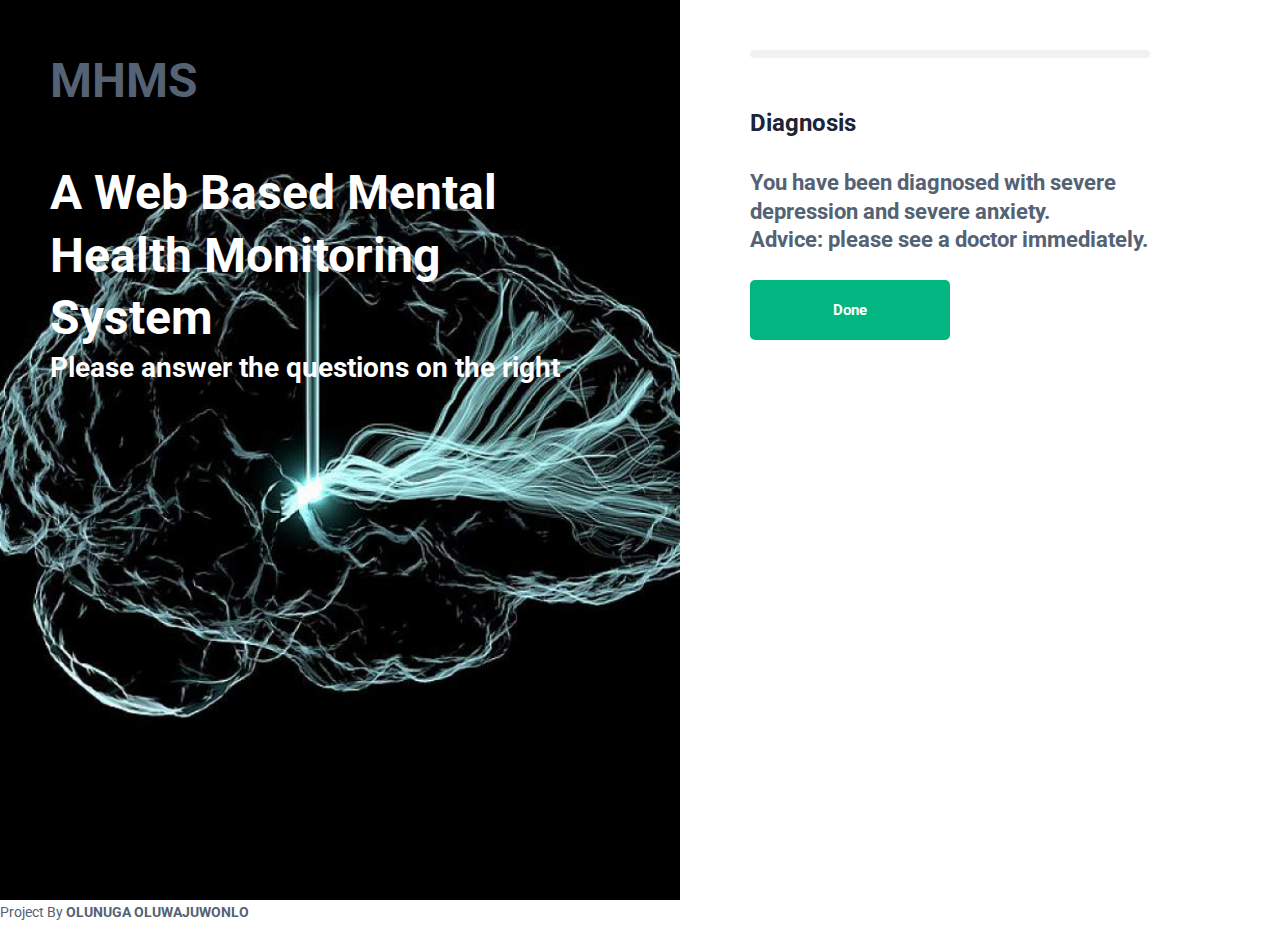
==== result.html @ ded0c311 "First commit" ====
<!doctype html>
<html lang="en">
<head>
    <!-- Required meta tags -->
    <meta charset="utf-8">
    <meta name="viewport" content="width=device-width, initial-scale=1, shrink-to-fit=no">

    <title>Mental Health Monitoring System</title>

    <!-- Bootstrap CSS -->
    <link rel="stylesheet" href="assets/css/bootstrap.min.css">

    <!-- External Css -->
    <link rel="stylesheet" href="assets/css/line-awesome.min.css">
    <link rel="stylesheet" href="assets/css/owl.carousel.min.css" />

    <!-- Custom Css --> 
    <link rel="stylesheet" type="text/css" href="css/main.css">
    <link rel="stylesheet" type="text/css" href="css/mental.css">

    <!-- Fonts -->
    <link href="https://fonts.googleapis.com/css2?family=Roboto:wght@400;500;700&amp;display=swap" rel="stylesheet">

    <!-- Favicon -->
    <link rel="icon" href="../images/favicon.png">
    <link rel="apple-touch-icon" href="../images/apple-touch-icon.png">
    <link rel="apple-touch-icon" sizes="72x72" href="../images/icon-72x72.png">
    <link rel="apple-touch-icon" sizes="114x114" href="../images/icon-114x114.png">


  </head>
  <style>
    @media screen and (min-width:756px) {
      .www{
        color: #ffffff; 
        margin-top: 50px;
      }
      .section-box-wrapper{
        padding-top: 50px;
      }
    }
  </style>
  <body>

    <div class="ugf-wrapper">
      <div class="logo">
        <h2 class="img-fluid logo-white">MHMS</h2>
        <!-- <img src=""  alt="Mental Health"> -->
        <!-- <h2 class="img-fluid">MHMS</h2> -->
        <h2 class="www">A Web Based Mental Health Monitoring System</h2>
          <p><h4 style="color: #ffffff;">Please answer the questions on the right</h4></p>
      </div>
      <div class="ugf-content-block">
        <!-- <div class="content-block" style="margin-top:auto;">
          
        </div> -->
      </div>
      <div class="container">
        <div class="row">
          <div class="col-lg-5 offset-lg-7">
            <div class="section-box-wrapper">
              <div class="progress">
                <!-- <div class="progress-bar" role="progressbar" aria-valuenow="0" aria-valuemin="0" aria-valuemax="100"><span class="step-text"><span class="current-step"></span> of <span class="total-step"></span> completed</span></div> -->
              </div>
              <div class="active" style="margin-top: -50px!important;">
                <h3>Diagnosis</h3>
                <form action="./" method="POST">
                 <div class="section-box"> 
                  <div class="form-group">
                    <h5>You have been diagnosed with severe depression and severe anxiety.<br>
                        Advice: please see a doctor immediately.</h5>
                  </div>
                  <button class="btn step-btn">Done</button>
                </div>
              </div>
                  </div>
                </form>
              </div>



            </div>
          </div>
        </div>
      </div>
      <div class="footer">
        <div class="copyright">
          <p>Project By <b>OLUNUGA OLUWAJUWONLO</b></p>
        </div>
      </div>
    </div>


    <script src="assets/js/jquery.min.js"></script>
    <script src="assets/js/popper.min.js"></script>
    <script src="assets/js/bootstrap.min.js"></script>

    <script src="js/custom.js"></script>
    <script src="js/calculate.js"></script>
  </body>

</html>
---- assets/css/line-awesome.min.css ----
.la,.lab,.lad,.lal,.lar,.las{-moz-osx-font-smoothing:grayscale;-webkit-font-smoothing:antialiased;display:inline-block;font-style:normal;font-variant:normal;text-rendering:auto;line-height:1}.la-lg{font-size:1.33333em;line-height:.75em;vertical-align:-.0667em}.la-xs{font-size:.75em}.la-sm{font-size:.875em}.la-1x{font-size:1em}.la-2x{font-size:2em}.la-3x{font-size:3em}.la-4x{font-size:4em}.la-5x{font-size:5em}.la-6x{font-size:6em}.la-7x{font-size:7em}.la-8x{font-size:8em}.la-9x{font-size:9em}.la-10x{font-size:10em}.la-fw{text-align:center;width:1.25em}.la-ul{list-style-type:none;margin-left:2.5em;padding-left:0}.la-ul>li{position:relative}.la-li{left:-2em;position:absolute;text-align:center;width:2em;line-height:inherit}.la-border{border:solid .08em #eee;border-radius:.1em;padding:.2em .25em .15em}.la-pull-left{float:left}.la-pull-right{float:right}.la.la-pull-left,.lab.la-pull-left,.lal.la-pull-left,.lar.la-pull-left,.las.la-pull-left{margin-right:.3em}.la.la-pull-right,.lab.la-pull-right,.lal.la-pull-right,.lar.la-pull-right,.las.la-pull-right{margin-left:.3em}.la-spin{-webkit-animation:la-spin 2s infinite linear;animation:la-spin 2s infinite linear}.la-pulse{-webkit-animation:la-spin 1s infinite steps(8);animation:la-spin 1s infinite steps(8)}@-webkit-keyframes la-spin{0%{-webkit-transform:rotate(0);transform:rotate(0)}100%{-webkit-transform:rotate(360deg);transform:rotate(360deg)}}@keyframes la-spin{0%{-webkit-transform:rotate(0);transform:rotate(0)}100%{-webkit-transform:rotate(360deg);transform:rotate(360deg)}}.la-rotate-90{-webkit-transform:rotate(90deg);transform:rotate(90deg)}.la-rotate-180{-webkit-transform:rotate(180deg);transform:rotate(180deg)}.la-rotate-270{-webkit-transform:rotate(270deg);transform:rotate(270deg)}.la-flip-horizontal{-webkit-transform:scale(-1,1);transform:scale(-1,1)}.la-flip-vertical{-webkit-transform:scale(1,-1);transform:scale(1,-1)}.la-flip-both,.la-flip-horizontal.la-flip-vertical{-webkit-transform:scale(-1,-1);transform:scale(-1,-1)}:root .la-flip-both,:root .la-flip-horizontal,:root .la-flip-vertical,:root .la-rotate-180,:root .la-rotate-270,:root .la-rotate-90{-webkit-filter:none;filter:none}.la-stack{display:inline-block;height:2em;line-height:2em;position:relative;vertical-align:middle;width:2.5em}.la-stack-1x,.la-stack-2x{left:0;position:absolute;text-align:center;width:100%}.la-stack-1x{line-height:inherit}.la-stack-2x{font-size:2em}.la-inverse{color:#fff}.la-500px:before{content:"\f26e"}.la-accessible-icon:before{content:"\f368"}.la-accusoft:before{content:"\f369"}.la-acquisitions-incorporated:before{content:"\f6af"}.la-ad:before{content:"\f641"}.la-address-book:before{content:"\f2b9"}.la-address-card:before{content:"\f2bb"}.la-adjust:before{content:"\f042"}.la-adn:before{content:"\f170"}.la-adobe:before{content:"\f778"}.la-adversal:before{content:"\f36a"}.la-affiliatetheme:before{content:"\f36b"}.la-air-freshener:before{content:"\f5d0"}.la-airbnb:before{content:"\f834"}.la-algolia:before{content:"\f36c"}.la-align-center:before{content:"\f037"}.la-align-justify:before{content:"\f039"}.la-align-left:before{content:"\f036"}.la-align-right:before{content:"\f038"}.la-alipay:before{content:"\f642"}.la-allergies:before{content:"\f461"}.la-amazon:before{content:"\f270"}.la-amazon-pay:before{content:"\f42c"}.la-ambulance:before{content:"\f0f9"}.la-american-sign-language-interpreting:before{content:"\f2a3"}.la-amilia:before{content:"\f36d"}.la-anchor:before{content:"\f13d"}.la-android:before{content:"\f17b"}.la-angellist:before{content:"\f209"}.la-angle-double-down:before{content:"\f103"}.la-angle-double-left:before{content:"\f100"}.la-angle-double-right:before{content:"\f101"}.la-angle-double-up:before{content:"\f102"}.la-angle-down:before{content:"\f107"}.la-angle-left:before{content:"\f104"}.la-angle-right:before{content:"\f105"}.la-angle-up:before{content:"\f106"}.la-angry:before{content:"\f556"}.la-angrycreative:before{content:"\f36e"}.la-angular:before{content:"\f420"}.la-ankh:before{content:"\f644"}.la-app-store:before{content:"\f36f"}.la-app-store-ios:before{content:"\f370"}.la-apper:before{content:"\f371"}.la-apple:before{content:"\f179"}.la-apple-alt:before{content:"\f5d1"}.la-apple-pay:before{content:"\f415"}.la-archive:before{content:"\f187"}.la-archway:before{content:"\f557"}.la-arrow-alt-circle-down:before{content:"\f358"}.la-arrow-alt-circle-left:before{content:"\f359"}.la-arrow-alt-circle-right:before{content:"\f35a"}.la-arrow-alt-circle-up:before{content:"\f35b"}.la-arrow-circle-down:before{content:"\f0ab"}.la-arrow-circle-left:before{content:"\f0a8"}.la-arrow-circle-right:before{content:"\f0a9"}.la-arrow-circle-up:before{content:"\f0aa"}.la-arrow-down:before{content:"\f063"}.la-arrow-left:before{content:"\f060"}.la-arrow-right:before{content:"\f061"}.la-arrow-up:before{content:"\f062"}.la-arrows-alt:before{content:"\f0b2"}.la-arrows-alt-h:before{content:"\f337"}.la-arrows-alt-v:before{content:"\f338"}.la-artstation:before{content:"\f77a"}.la-assistive-listening-systems:before{content:"\f2a2"}.la-asterisk:before{content:"\f069"}.la-asymmetrik:before{content:"\f372"}.la-at:before{content:"\f1fa"}.la-atlas:before{content:"\f558"}.la-atlassian:before{content:"\f77b"}.la-atom:before{content:"\f5d2"}.la-audible:before{content:"\f373"}.la-audio-description:before{content:"\f29e"}.la-autoprefixer:before{content:"\f41c"}.la-avianex:before{content:"\f374"}.la-aviato:before{content:"\f421"}.la-award:before{content:"\f559"}.la-aws:before{content:"\f375"}.la-baby:before{content:"\f77c"}.la-baby-carriage:before{content:"\f77d"}.la-backspace:before{content:"\f55a"}.la-backward:before{content:"\f04a"}.la-bacon:before{content:"\f7e5"}.la-balance-scale:before{content:"\f24e"}.la-balance-scale-left:before{content:"\f515"}.la-balance-scale-right:before{content:"\f516"}.la-ban:before{content:"\f05e"}.la-band-aid:before{content:"\f462"}.la-bandcamp:before{content:"\f2d5"}.la-barcode:before{content:"\f02a"}.la-bars:before{content:"\f0c9"}.la-baseball-ball:before{content:"\f433"}.la-basketball-ball:before{content:"\f434"}.la-bath:before{content:"\f2cd"}.la-battery-empty:before{content:"\f244"}.la-battery-full:before{content:"\f240"}.la-battery-half:before{content:"\f242"}.la-battery-quarter:before{content:"\f243"}.la-battery-three-quarters:before{content:"\f241"}.la-battle-net:before{content:"\f835"}.la-bed:before{content:"\f236"}.la-beer:before{content:"\f0fc"}.la-behance:before{content:"\f1b4"}.la-behance-square:before{content:"\f1b5"}.la-bell:before{content:"\f0f3"}.la-bell-slash:before{content:"\f1f6"}.la-bezier-curve:before{content:"\f55b"}.la-bible:before{content:"\f647"}.la-bicycle:before{content:"\f206"}.la-biking:before{content:"\f84a"}.la-bimobject:before{content:"\f378"}.la-binoculars:before{content:"\f1e5"}.la-biohazard:before{content:"\f780"}.la-birthday-cake:before{content:"\f1fd"}.la-bitbucket:before{content:"\f171"}.la-bitcoin:before{content:"\f379"}.la-bity:before{content:"\f37a"}.la-black-tie:before{content:"\f27e"}.la-blackberry:before{content:"\f37b"}.la-blender:before{content:"\f517"}.la-blender-phone:before{content:"\f6b6"}.la-blind:before{content:"\f29d"}.la-blog:before{content:"\f781"}.la-blogger:before{content:"\f37c"}.la-blogger-b:before{content:"\f37d"}.la-bluetooth:before{content:"\f293"}.la-bluetooth-b:before{content:"\f294"}.la-bold:before{content:"\f032"}.la-bolt:before{content:"\f0e7"}.la-bomb:before{content:"\f1e2"}.la-bone:before{content:"\f5d7"}.la-bong:before{content:"\f55c"}.la-book:before{content:"\f02d"}.la-book-dead:before{content:"\f6b7"}.la-book-medical:before{content:"\f7e6"}.la-book-open:before{content:"\f518"}.la-book-reader:before{content:"\f5da"}.la-bookmark:before{content:"\f02e"}.la-bootstrap:before{content:"\f836"}.la-border-all:before{content:"\f84c"}.la-border-none:before{content:"\f850"}.la-border-style:before{content:"\f853"}.la-bowling-ball:before{content:"\f436"}.la-box:before{content:"\f466"}.la-box-open:before{content:"\f49e"}.la-boxes:before{content:"\f468"}.la-braille:before{content:"\f2a1"}.la-brain:before{content:"\f5dc"}.la-bread-slice:before{content:"\f7ec"}.la-briefcase:before{content:"\f0b1"}.la-briefcase-medical:before{content:"\f469"}.la-broadcast-tower:before{content:"\f519"}.la-broom:before{content:"\f51a"}.la-brush:before{content:"\f55d"}.la-btc:before{content:"\f15a"}.la-buffer:before{content:"\f837"}.la-bug:before{content:"\f188"}.la-building:before{content:"\f1ad"}.la-bullhorn:before{content:"\f0a1"}.la-bullseye:before{content:"\f140"}.la-burn:before{content:"\f46a"}.la-buromobelexperte:before{content:"\f37f"}.la-bus:before{content:"\f207"}.la-bus-alt:before{content:"\f55e"}.la-business-time:before{content:"\f64a"}.la-buy-n-large:before{content:"\f8a6"}.la-buysellads:before{content:"\f20d"}.la-calculator:before{content:"\f1ec"}.la-calendar:before{content:"\f133"}.la-calendar-alt:before{content:"\f073"}.la-calendar-check:before{content:"\f274"}.la-calendar-day:before{content:"\f783"}.la-calendar-minus:before{content:"\f272"}.la-calendar-plus:before{content:"\f271"}.la-calendar-times:before{content:"\f273"}.la-calendar-week:before{content:"\f784"}.la-camera:before{content:"\f030"}.la-camera-retro:before{content:"\f083"}.la-campground:before{content:"\f6bb"}.la-canadian-maple-leaf:before{content:"\f785"}.la-candy-cane:before{content:"\f786"}.la-cannabis:before{content:"\f55f"}.la-capsules:before{content:"\f46b"}.la-car:before{content:"\f1b9"}.la-car-alt:before{content:"\f5de"}.la-car-battery:before{content:"\f5df"}.la-car-crash:before{content:"\f5e1"}.la-car-side:before{content:"\f5e4"}.la-caret-down:before{content:"\f0d7"}.la-caret-left:before{content:"\f0d9"}.la-caret-right:before{content:"\f0da"}.la-caret-square-down:before{content:"\f150"}.la-caret-square-left:before{content:"\f191"}.la-caret-square-right:before{content:"\f152"}.la-caret-square-up:before{content:"\f151"}.la-caret-up:before{content:"\f0d8"}.la-carrot:before{content:"\f787"}.la-cart-arrow-down:before{content:"\f218"}.la-cart-plus:before{content:"\f217"}.la-cash-register:before{content:"\f788"}.la-cat:before{content:"\f6be"}.la-cc-amazon-pay:before{content:"\f42d"}.la-cc-amex:before{content:"\f1f3"}.la-cc-apple-pay:before{content:"\f416"}.la-cc-diners-club:before{content:"\f24c"}.la-cc-discover:before{content:"\f1f2"}.la-cc-jcb:before{content:"\f24b"}.la-cc-mastercard:before{content:"\f1f1"}.la-cc-paypal:before{content:"\f1f4"}.la-cc-stripe:before{content:"\f1f5"}.la-cc-visa:before{content:"\f1f0"}.la-centercode:before{content:"\f380"}.la-centos:before{content:"\f789"}.la-certificate:before{content:"\f0a3"}.la-chair:before{content:"\f6c0"}.la-chalkboard:before{content:"\f51b"}.la-chalkboard-teacher:before{content:"\f51c"}.la-charging-station:before{content:"\f5e7"}.la-chart-area:before{content:"\f1fe"}.la-chart-bar:before{content:"\f080"}.la-chart-line:before{content:"\f201"}.la-chart-pie:before{content:"\f200"}.la-check:before{content:"\f00c"}.la-check-circle:before{content:"\f058"}.la-check-double:before{content:"\f560"}.la-check-square:before{content:"\f14a"}.la-cheese:before{content:"\f7ef"}.la-chess:before{content:"\f439"}.la-chess-bishop:before{content:"\f43a"}.la-chess-board:before{content:"\f43c"}.la-chess-king:before{content:"\f43f"}.la-chess-knight:before{content:"\f441"}.la-chess-pawn:before{content:"\f443"}.la-chess-queen:before{content:"\f445"}.la-chess-rook:before{content:"\f447"}.la-chevron-circle-down:before{content:"\f13a"}.la-chevron-circle-left:before{content:"\f137"}.la-chevron-circle-right:before{content:"\f138"}.la-chevron-circle-up:before{content:"\f139"}.la-chevron-down:before{content:"\f078"}.la-chevron-left:before{content:"\f053"}.la-chevron-right:before{content:"\f054"}.la-chevron-up:before{content:"\f077"}.la-child:before{content:"\f1ae"}.la-chrome:before{content:"\f268"}.la-chromecast:before{content:"\f838"}.la-church:before{content:"\f51d"}.la-circle:before{content:"\f111"}.la-circle-notch:before{content:"\f1ce"}.la-city:before{content:"\f64f"}.la-clinic-medical:before{content:"\f7f2"}.la-clipboard:before{content:"\f328"}.la-clipboard-check:before{content:"\f46c"}.la-clipboard-list:before{content:"\f46d"}.la-clock:before{content:"\f017"}.la-clone:before{content:"\f24d"}.la-closed-captioning:before{content:"\f20a"}.la-cloud:before{content:"\f0c2"}.la-cloud-download-alt:before{content:"\f381"}.la-cloud-meatball:before{content:"\f73b"}.la-cloud-moon:before{content:"\f6c3"}.la-cloud-moon-rain:before{content:"\f73c"}.la-cloud-rain:before{content:"\f73d"}.la-cloud-showers-heavy:before{content:"\f740"}.la-cloud-sun:before{content:"\f6c4"}.la-cloud-sun-rain:before{content:"\f743"}.la-cloud-upload-alt:before{content:"\f382"}.la-cloudscale:before{content:"\f383"}.la-cloudsmith:before{content:"\f384"}.la-cloudversify:before{content:"\f385"}.la-cocktail:before{content:"\f561"}.la-code:before{content:"\f121"}.la-code-branch:before{content:"\f126"}.la-codepen:before{content:"\f1cb"}.la-codiepie:before{content:"\f284"}.la-coffee:before{content:"\f0f4"}.la-cog:before{content:"\f013"}.la-cogs:before{content:"\f085"}.la-coins:before{content:"\f51e"}.la-columns:before{content:"\f0db"}.la-comment:before{content:"\f075"}.la-comment-alt:before{content:"\f27a"}.la-comment-dollar:before{content:"\f651"}.la-comment-dots:before{content:"\f4ad"}.la-comment-medical:before{content:"\f7f5"}.la-comment-slash:before{content:"\f4b3"}.la-comments:before{content:"\f086"}.la-comments-dollar:before{content:"\f653"}.la-compact-disc:before{content:"\f51f"}.la-compass:before{content:"\f14e"}.la-compress:before{content:"\f066"}.la-compress-arrows-alt:before{content:"\f78c"}.la-concierge-bell:before{content:"\f562"}.la-confluence:before{content:"\f78d"}.la-connectdevelop:before{content:"\f20e"}.la-contao:before{content:"\f26d"}.la-cookie:before{content:"\f563"}.la-cookie-bite:before{content:"\f564"}.la-copy:before{content:"\f0c5"}.la-copyright:before{content:"\f1f9"}.la-cotton-bureau:before{content:"\f89e"}.la-couch:before{content:"\f4b8"}.la-cpanel:before{content:"\f388"}.la-creative-commons:before{content:"\f25e"}.la-creative-commons-by:before{content:"\f4e7"}.la-creative-commons-nc:before{content:"\f4e8"}.la-creative-commons-nc-eu:before{content:"\f4e9"}.la-creative-commons-nc-jp:before{content:"\f4ea"}.la-creative-commons-nd:before{content:"\f4eb"}.la-creative-commons-pd:before{content:"\f4ec"}.la-creative-commons-pd-alt:before{content:"\f4ed"}.la-creative-commons-remix:before{content:"\f4ee"}.la-creative-commons-sa:before{content:"\f4ef"}.la-creative-commons-sampling:before{content:"\f4f0"}.la-creative-commons-sampling-plus:before{content:"\f4f1"}.la-creative-commons-share:before{content:"\f4f2"}.la-creative-commons-zero:before{content:"\f4f3"}.la-credit-card:before{content:"\f09d"}.la-critical-role:before{content:"\f6c9"}.la-crop:before{content:"\f125"}.la-crop-alt:before{content:"\f565"}.la-cross:before{content:"\f654"}.la-crosshairs:before{content:"\f05b"}.la-crow:before{content:"\f520"}.la-crown:before{content:"\f521"}.la-crutch:before{content:"\f7f7"}.la-css3:before{content:"\f13c"}.la-css3-alt:before{content:"\f38b"}.la-cube:before{content:"\f1b2"}.la-cubes:before{content:"\f1b3"}.la-cut:before{content:"\f0c4"}.la-cuttlefish:before{content:"\f38c"}.la-d-and-d:before{content:"\f38d"}.la-d-and-d-beyond:before{content:"\f6ca"}.la-dashcube:before{content:"\f210"}.la-database:before{content:"\f1c0"}.la-deaf:before{content:"\f2a4"}.la-delicious:before{content:"\f1a5"}.la-democrat:before{content:"\f747"}.la-deploydog:before{content:"\f38e"}.la-deskpro:before{content:"\f38f"}.la-desktop:before{content:"\f108"}.la-dev:before{content:"\f6cc"}.la-deviantart:before{content:"\f1bd"}.la-dharmachakra:before{content:"\f655"}.la-dhl:before{content:"\f790"}.la-diagnoses:before{content:"\f470"}.la-diaspora:before{content:"\f791"}.la-dice:before{content:"\f522"}.la-dice-d20:before{content:"\f6cf"}.la-dice-d6:before{content:"\f6d1"}.la-dice-five:before{content:"\f523"}.la-dice-four:before{content:"\f524"}.la-dice-one:before{content:"\f525"}.la-dice-six:before{content:"\f526"}.la-dice-three:before{content:"\f527"}.la-dice-two:before{content:"\f528"}.la-digg:before{content:"\f1a6"}.la-digital-ocean:before{content:"\f391"}.la-digital-tachograph:before{content:"\f566"}.la-directions:before{content:"\f5eb"}.la-discord:before{content:"\f392"}.la-discourse:before{content:"\f393"}.la-divide:before{content:"\f529"}.la-dizzy:before{content:"\f567"}.la-dna:before{content:"\f471"}.la-dochub:before{content:"\f394"}.la-docker:before{content:"\f395"}.la-dog:before{content:"\f6d3"}.la-dollar-sign:before{content:"\f155"}.la-dolly:before{content:"\f472"}.la-dolly-flatbed:before{content:"\f474"}.la-donate:before{content:"\f4b9"}.la-door-closed:before{content:"\f52a"}.la-door-open:before{content:"\f52b"}.la-dot-circle:before{content:"\f192"}.la-dove:before{content:"\f4ba"}.la-download:before{content:"\f019"}.la-draft2digital:before{content:"\f396"}.la-drafting-compass:before{content:"\f568"}.la-dragon:before{content:"\f6d5"}.la-draw-polygon:before{content:"\f5ee"}.la-dribbble:before{content:"\f17d"}.la-dribbble-square:before{content:"\f397"}.la-dropbox:before{content:"\f16b"}.la-drum:before{content:"\f569"}.la-drum-steelpan:before{content:"\f56a"}.la-drumstick-bite:before{content:"\f6d7"}.la-drupal:before{content:"\f1a9"}.la-dumbbell:before{content:"\f44b"}.la-dumpster:before{content:"\f793"}.la-dumpster-fire:before{content:"\f794"}.la-dungeon:before{content:"\f6d9"}.la-dyalog:before{content:"\f399"}.la-earlybirds:before{content:"\f39a"}.la-ebay:before{content:"\f4f4"}.la-edge:before{content:"\f282"}.la-edit:before{content:"\f044"}.la-egg:before{content:"\f7fb"}.la-eject:before{content:"\f052"}.la-elementor:before{content:"\f430"}.la-ellipsis-h:before{content:"\f141"}.la-ellipsis-v:before{content:"\f142"}.la-ello:before{content:"\f5f1"}.la-ember:before{content:"\f423"}.la-empire:before{content:"\f1d1"}.la-envelope:before{content:"\f0e0"}.la-envelope-open:before{content:"\f2b6"}.la-envelope-open-text:before{content:"\f658"}.la-envelope-square:before{content:"\f199"}.la-envira:before{content:"\f299"}.la-equals:before{content:"\f52c"}.la-eraser:before{content:"\f12d"}.la-erlang:before{content:"\f39d"}.la-ethereum:before{content:"\f42e"}.la-ethernet:before{content:"\f796"}.la-etsy:before{content:"\f2d7"}.la-euro-sign:before{content:"\f153"}.la-evernote:before{content:"\f839"}.la-exchange-alt:before{content:"\f362"}.la-exclamation:before{content:"\f12a"}.la-exclamation-circle:before{content:"\f06a"}.la-exclamation-triangle:before{content:"\f071"}.la-expand:before{content:"\f065"}.la-expand-arrows-alt:before{content:"\f31e"}.la-expeditedssl:before{content:"\f23e"}.la-external-link-alt:before{content:"\f35d"}.la-external-link-square-alt:before{content:"\f360"}.la-eye:before{content:"\f06e"}.la-eye-dropper:before{content:"\f1fb"}.la-eye-slash:before{content:"\f070"}.la-facebook:before{content:"\f09a"}.la-facebook-f:before{content:"\f39e"}.la-facebook-messenger:before{content:"\f39f"}.la-facebook-square:before{content:"\f082"}.la-fan:before{content:"\f863"}.la-fantasy-flight-games:before{content:"\f6dc"}.la-fast-backward:before{content:"\f049"}.la-fast-forward:before{content:"\f050"}.la-fax:before{content:"\f1ac"}.la-feather:before{content:"\f52d"}.la-feather-alt:before{content:"\f56b"}.la-fedex:before{content:"\f797"}.la-fedora:before{content:"\f798"}.la-female:before{content:"\f182"}.la-fighter-jet:before{content:"\f0fb"}.la-figma:before{content:"\f799"}.la-file:before{content:"\f15b"}.la-file-alt:before{content:"\f15c"}.la-file-archive:before{content:"\f1c6"}.la-file-audio:before{content:"\f1c7"}.la-file-code:before{content:"\f1c9"}.la-file-contract:before{content:"\f56c"}.la-file-csv:before{content:"\f6dd"}.la-file-download:before{content:"\f56d"}.la-file-excel:before{content:"\f1c3"}.la-file-export:before{content:"\f56e"}.la-file-image:before{content:"\f1c5"}.la-file-import:before{content:"\f56f"}.la-file-invoice:before{content:"\f570"}.la-file-invoice-dollar:before{content:"\f571"}.la-file-medical:before{content:"\f477"}.la-file-medical-alt:before{content:"\f478"}.la-file-pdf:before{content:"\f1c1"}.la-file-powerpoint:before{content:"\f1c4"}.la-file-prescription:before{content:"\f572"}.la-file-signature:before{content:"\f573"}.la-file-upload:before{content:"\f574"}.la-file-video:before{content:"\f1c8"}.la-file-word:before{content:"\f1c2"}.la-fill:before{content:"\f575"}.la-fill-drip:before{content:"\f576"}.la-film:before{content:"\f008"}.la-filter:before{content:"\f0b0"}.la-fingerprint:before{content:"\f577"}.la-fire:before{content:"\f06d"}.la-fire-alt:before{content:"\f7e4"}.la-fire-extinguisher:before{content:"\f134"}.la-firefox:before{content:"\f269"}.la-first-aid:before{content:"\f479"}.la-first-order:before{content:"\f2b0"}.la-first-order-alt:before{content:"\f50a"}.la-firstdraft:before{content:"\f3a1"}.la-fish:before{content:"\f578"}.la-fist-raised:before{content:"\f6de"}.la-flag:before{content:"\f024"}.la-flag-checkered:before{content:"\f11e"}.la-flag-usa:before{content:"\f74d"}.la-flask:before{content:"\f0c3"}.la-flickr:before{content:"\f16e"}.la-flipboard:before{content:"\f44d"}.la-flushed:before{content:"\f579"}.la-fly:before{content:"\f417"}.la-folder:before{content:"\f07b"}.la-folder-minus:before{content:"\f65d"}.la-folder-open:before{content:"\f07c"}.la-folder-plus:before{content:"\f65e"}.la-font:before{content:"\f031"}.la-font-awesome:before{content:"\f2b4"}.la-font-awesome-alt:before{content:"\f35c"}.la-font-awesome-flag:before{content:"\f425"}.la-font-awesome-logo-full:before{content:"\f4e6"}.la-fonticons:before{content:"\f280"}.la-fonticons-fi:before{content:"\f3a2"}.la-football-ball:before{content:"\f44e"}.la-fort-awesome:before{content:"\f286"}.la-fort-awesome-alt:before{content:"\f3a3"}.la-forumbee:before{content:"\f211"}.la-forward:before{content:"\f04e"}.la-foursquare:before{content:"\f180"}.la-free-code-camp:before{content:"\f2c5"}.la-freebsd:before{content:"\f3a4"}.la-frog:before{content:"\f52e"}.la-frown:before{content:"\f119"}.la-frown-open:before{content:"\f57a"}.la-fulcrum:before{content:"\f50b"}.la-funnel-dollar:before{content:"\f662"}.la-futbol:before{content:"\f1e3"}.la-galactic-republic:before{content:"\f50c"}.la-galactic-senate:before{content:"\f50d"}.la-gamepad:before{content:"\f11b"}.la-gas-pump:before{content:"\f52f"}.la-gavel:before{content:"\f0e3"}.la-gem:before{content:"\f3a5"}.la-genderless:before{content:"\f22d"}.la-get-pocket:before{content:"\f265"}.la-gg:before{content:"\f260"}.la-gg-circle:before{content:"\f261"}.la-ghost:before{content:"\f6e2"}.la-gift:before{content:"\f06b"}.la-gifts:before{content:"\f79c"}.la-git:before{content:"\f1d3"}.la-git-alt:before{content:"\f841"}.la-git-square:before{content:"\f1d2"}.la-github:before{content:"\f09b"}.la-github-alt:before{content:"\f113"}.la-github-square:before{content:"\f092"}.la-gitkraken:before{content:"\f3a6"}.la-gitlab:before{content:"\f296"}.la-gitter:before{content:"\f426"}.la-glass-cheers:before{content:"\f79f"}.la-glass-martini:before{content:"\f000"}.la-glass-martini-alt:before{content:"\f57b"}.la-glass-whiskey:before{content:"\f7a0"}.la-glasses:before{content:"\f530"}.la-glide:before{content:"\f2a5"}.la-glide-g:before{content:"\f2a6"}.la-globe:before{content:"\f0ac"}.la-globe-africa:before{content:"\f57c"}.la-globe-americas:before{content:"\f57d"}.la-globe-asia:before{content:"\f57e"}.la-globe-europe:before{content:"\f7a2"}.la-gofore:before{content:"\f3a7"}.la-golf-ball:before{content:"\f450"}.la-goodreads:before{content:"\f3a8"}.la-goodreads-g:before{content:"\f3a9"}.la-google:before{content:"\f1a0"}.la-google-drive:before{content:"\f3aa"}.la-google-play:before{content:"\f3ab"}.la-google-plus:before{content:"\f2b3"}.la-google-plus-g:before{content:"\f0d5"}.la-google-plus-square:before{content:"\f0d4"}.la-google-wallet:before{content:"\f1ee"}.la-gopuram:before{content:"\f664"}.la-graduation-cap:before{content:"\f19d"}.la-gratipay:before{content:"\f184"}.la-grav:before{content:"\f2d6"}.la-greater-than:before{content:"\f531"}.la-greater-than-equal:before{content:"\f532"}.la-grimace:before{content:"\f57f"}.la-grin:before{content:"\f580"}.la-grin-alt:before{content:"\f581"}.la-grin-beam:before{content:"\f582"}.la-grin-beam-sweat:before{content:"\f583"}.la-grin-hearts:before{content:"\f584"}.la-grin-squint:before{content:"\f585"}.la-grin-squint-tears:before{content:"\f586"}.la-grin-stars:before{content:"\f587"}.la-grin-tears:before{content:"\f588"}.la-grin-tongue:before{content:"\f589"}.la-grin-tongue-squint:before{content:"\f58a"}.la-grin-tongue-wink:before{content:"\f58b"}.la-grin-wink:before{content:"\f58c"}.la-grip-horizontal:before{content:"\f58d"}.la-grip-lines:before{content:"\f7a4"}.la-grip-lines-vertical:before{content:"\f7a5"}.la-grip-vertical:before{content:"\f58e"}.la-gripfire:before{content:"\f3ac"}.la-grunt:before{content:"\f3ad"}.la-guitar:before{content:"\f7a6"}.la-gulp:before{content:"\f3ae"}.la-h-square:before{content:"\f0fd"}.la-hacker-news:before{content:"\f1d4"}.la-hacker-news-square:before{content:"\f3af"}.la-hackerrank:before{content:"\f5f7"}.la-hamburger:before{content:"\f805"}.la-hammer:before{content:"\f6e3"}.la-hamsa:before{content:"\f665"}.la-hand-holding:before{content:"\f4bd"}.la-hand-holding-heart:before{content:"\f4be"}.la-hand-holding-usd:before{content:"\f4c0"}.la-hand-lizard:before{content:"\f258"}.la-hand-middle-finger:before{content:"\f806"}.la-hand-paper:before{content:"\f256"}.la-hand-peace:before{content:"\f25b"}.la-hand-point-down:before{content:"\f0a7"}.la-hand-point-left:before{content:"\f0a5"}.la-hand-point-right:before{content:"\f0a4"}.la-hand-point-up:before{content:"\f0a6"}.la-hand-pointer:before{content:"\f25a"}.la-hand-rock:before{content:"\f255"}.la-hand-scissors:before{content:"\f257"}.la-hand-spock:before{content:"\f259"}.la-hands:before{content:"\f4c2"}.la-hands-helping:before{content:"\f4c4"}.la-handshake:before{content:"\f2b5"}.la-hanukiah:before{content:"\f6e6"}.la-hard-hat:before{content:"\f807"}.la-hashtag:before{content:"\f292"}.la-hat-cowboy:before{content:"\f8c0"}.la-hat-cowboy-side:before{content:"\f8c1"}.la-hat-wizard:before{content:"\f6e8"}.la-haykal:before{content:"\f666"}.la-hdd:before{content:"\f0a0"}.la-heading:before{content:"\f1dc"}.la-headphones:before{content:"\f025"}.la-headphones-alt:before{content:"\f58f"}.la-headset:before{content:"\f590"}.la-heart:before{content:"\f004"}.la-heart-broken:before{content:"\f7a9"}.la-heartbeat:before{content:"\f21e"}.la-helicopter:before{content:"\f533"}.la-highlighter:before{content:"\f591"}.la-hiking:before{content:"\f6ec"}.la-hippo:before{content:"\f6ed"}.la-hips:before{content:"\f452"}.la-hire-a-helper:before{content:"\f3b0"}.la-history:before{content:"\f1da"}.la-hockey-puck:before{content:"\f453"}.la-holly-berry:before{content:"\f7aa"}.la-home:before{content:"\f015"}.la-hooli:before{content:"\f427"}.la-hornbill:before{content:"\f592"}.la-horse:before{content:"\f6f0"}.la-horse-head:before{content:"\f7ab"}.la-hospital:before{content:"\f0f8"}.la-hospital-alt:before{content:"\f47d"}.la-hospital-symbol:before{content:"\f47e"}.la-hot-tub:before{content:"\f593"}.la-hotdog:before{content:"\f80f"}.la-hotel:before{content:"\f594"}.la-hotjar:before{content:"\f3b1"}.la-hourglass:before{content:"\f254"}.la-hourglass-end:before{content:"\f253"}.la-hourglass-half:before{content:"\f252"}.la-hourglass-start:before{content:"\f251"}.la-house-damage:before{content:"\f6f1"}.la-houzz:before{content:"\f27c"}.la-hryvnia:before{content:"\f6f2"}.la-html5:before{content:"\f13b"}.la-hubspot:before{content:"\f3b2"}.la-i-cursor:before{content:"\f246"}.la-ice-cream:before{content:"\f810"}.la-icicles:before{content:"\f7ad"}.la-icons:before{content:"\f86d"}.la-id-badge:before{content:"\f2c1"}.la-id-card:before{content:"\f2c2"}.la-id-card-alt:before{content:"\f47f"}.la-igloo:before{content:"\f7ae"}.la-image:before{content:"\f03e"}.la-images:before{content:"\f302"}.la-imdb:before{content:"\f2d8"}.la-inbox:before{content:"\f01c"}.la-indent:before{content:"\f03c"}.la-industry:before{content:"\f275"}.la-infinity:before{content:"\f534"}.la-info:before{content:"\f129"}.la-info-circle:before{content:"\f05a"}.la-instagram:before{content:"\f16d"}.la-intercom:before{content:"\f7af"}.la-internet-explorer:before{content:"\f26b"}.la-invision:before{content:"\f7b0"}.la-ioxhost:before{content:"\f208"}.la-italic:before{content:"\f033"}.la-itch-io:before{content:"\f83a"}.la-itunes:before{content:"\f3b4"}.la-itunes-note:before{content:"\f3b5"}.la-java:before{content:"\f4e4"}.la-jedi:before{content:"\f669"}.la-jedi-order:before{content:"\f50e"}.la-jenkins:before{content:"\f3b6"}.la-jira:before{content:"\f7b1"}.la-joget:before{content:"\f3b7"}.la-joint:before{content:"\f595"}.la-joomla:before{content:"\f1aa"}.la-journal-whills:before{content:"\f66a"}.la-js:before{content:"\f3b8"}.la-js-square:before{content:"\f3b9"}.la-jsfiddle:before{content:"\f1cc"}.la-kaaba:before{content:"\f66b"}.la-kaggle:before{content:"\f5fa"}.la-key:before{content:"\f084"}.la-keybase:before{content:"\f4f5"}.la-keyboard:before{content:"\f11c"}.la-keycdn:before{content:"\f3ba"}.la-khanda:before{content:"\f66d"}.la-kickstarter:before{content:"\f3bb"}.la-kickstarter-k:before{content:"\f3bc"}.la-kiss:before{content:"\f596"}.la-kiss-beam:before{content:"\f597"}.la-kiss-wink-heart:before{content:"\f598"}.la-kiwi-bird:before{content:"\f535"}.la-korvue:before{content:"\f42f"}.la-landmark:before{content:"\f66f"}.la-language:before{content:"\f1ab"}.la-laptop:before{content:"\f109"}.la-laptop-code:before{content:"\f5fc"}.la-laptop-medical:before{content:"\f812"}.la-laravel:before{content:"\f3bd"}.la-lastfm:before{content:"\f202"}.la-lastfm-square:before{content:"\f203"}.la-laugh:before{content:"\f599"}.la-laugh-beam:before{content:"\f59a"}.la-laugh-squint:before{content:"\f59b"}.la-laugh-wink:before{content:"\f59c"}.la-layer-group:before{content:"\f5fd"}.la-leaf:before{content:"\f06c"}.la-leanpub:before{content:"\f212"}.la-lemon:before{content:"\f094"}.la-less:before{content:"\f41d"}.la-less-than:before{content:"\f536"}.la-less-than-equal:before{content:"\f537"}.la-level-down-alt:before{content:"\f3be"}.la-level-up-alt:before{content:"\f3bf"}.la-life-ring:before{content:"\f1cd"}.la-lightbulb:before{content:"\f0eb"}.la-line:before{content:"\f3c0"}.la-link:before{content:"\f0c1"}.la-linkedin:before{content:"\f08c"}.la-linkedin-in:before{content:"\f0e1"}.la-linode:before{content:"\f2b8"}.la-linux:before{content:"\f17c"}.la-lira-sign:before{content:"\f195"}.la-list:before{content:"\f03a"}.la-list-alt:before{content:"\f022"}.la-list-ol:before{content:"\f0cb"}.la-list-ul:before{content:"\f0ca"}.la-location-arrow:before{content:"\f124"}.la-lock:before{content:"\f023"}.la-lock-open:before{content:"\f3c1"}.la-long-arrow-alt-down:before{content:"\f309"}.la-long-arrow-alt-left:before{content:"\f30a"}.la-long-arrow-alt-right:before{content:"\f30b"}.la-long-arrow-alt-up:before{content:"\f30c"}.la-low-vision:before{content:"\f2a8"}.la-luggage-cart:before{content:"\f59d"}.la-lyft:before{content:"\f3c3"}.la-magento:before{content:"\f3c4"}.la-magic:before{content:"\f0d0"}.la-magnet:before{content:"\f076"}.la-mail-bulk:before{content:"\f674"}.la-mailchimp:before{content:"\f59e"}.la-male:before{content:"\f183"}.la-mandalorian:before{content:"\f50f"}.la-map:before{content:"\f279"}.la-map-marked:before{content:"\f59f"}.la-map-marked-alt:before{content:"\f5a0"}.la-map-marker:before{content:"\f041"}.la-map-marker-alt:before{content:"\f3c5"}.la-map-pin:before{content:"\f276"}.la-map-signs:before{content:"\f277"}.la-markdown:before{content:"\f60f"}.la-marker:before{content:"\f5a1"}.la-mars:before{content:"\f222"}.la-mars-double:before{content:"\f227"}.la-mars-stroke:before{content:"\f229"}.la-mars-stroke-h:before{content:"\f22b"}.la-mars-stroke-v:before{content:"\f22a"}.la-mask:before{content:"\f6fa"}.la-mastodon:before{content:"\f4f6"}.la-maxcdn:before{content:"\f136"}.la-mdb:before{content:"\f8ca"}.la-medal:before{content:"\f5a2"}.la-medapps:before{content:"\f3c6"}.la-medium:before{content:"\f23a"}.la-medium-m:before{content:"\f3c7"}.la-medkit:before{content:"\f0fa"}.la-medrt:before{content:"\f3c8"}.la-meetup:before{content:"\f2e0"}.la-megaport:before{content:"\f5a3"}.la-meh:before{content:"\f11a"}.la-meh-blank:before{content:"\f5a4"}.la-meh-rolling-eyes:before{content:"\f5a5"}.la-memory:before{content:"\f538"}.la-mendeley:before{content:"\f7b3"}.la-menorah:before{content:"\f676"}.la-mercury:before{content:"\f223"}.la-meteor:before{content:"\f753"}.la-microchip:before{content:"\f2db"}.la-microphone:before{content:"\f130"}.la-microphone-alt:before{content:"\f3c9"}.la-microphone-alt-slash:before{content:"\f539"}.la-microphone-slash:before{content:"\f131"}.la-microscope:before{content:"\f610"}.la-microsoft:before{content:"\f3ca"}.la-minus:before{content:"\f068"}.la-minus-circle:before{content:"\f056"}.la-minus-square:before{content:"\f146"}.la-mitten:before{content:"\f7b5"}.la-mix:before{content:"\f3cb"}.la-mixcloud:before{content:"\f289"}.la-mizuni:before{content:"\f3cc"}.la-mobile:before{content:"\f10b"}.la-mobile-alt:before{content:"\f3cd"}.la-modx:before{content:"\f285"}.la-monero:before{content:"\f3d0"}.la-money-bill:before{content:"\f0d6"}.la-money-bill-alt:before{content:"\f3d1"}.la-money-bill-wave:before{content:"\f53a"}.la-money-bill-wave-alt:before{content:"\f53b"}.la-money-check:before{content:"\f53c"}.la-money-check-alt:before{content:"\f53d"}.la-monument:before{content:"\f5a6"}.la-moon:before{content:"\f186"}.la-mortar-pestle:before{content:"\f5a7"}.la-mosque:before{content:"\f678"}.la-motorcycle:before{content:"\f21c"}.la-mountain:before{content:"\f6fc"}.la-mouse:before{content:"\f8cc"}.la-mouse-pointer:before{content:"\f245"}.la-mug-hot:before{content:"\f7b6"}.la-music:before{content:"\f001"}.la-napster:before{content:"\f3d2"}.la-neos:before{content:"\f612"}.la-network-wired:before{content:"\f6ff"}.la-neuter:before{content:"\f22c"}.la-newspaper:before{content:"\f1ea"}.la-nimblr:before{content:"\f5a8"}.la-node:before{content:"\f419"}.la-node-js:before{content:"\f3d3"}.la-not-equal:before{content:"\f53e"}.la-notes-medical:before{content:"\f481"}.la-npm:before{content:"\f3d4"}.la-ns8:before{content:"\f3d5"}.la-nutritionix:before{content:"\f3d6"}.la-object-group:before{content:"\f247"}.la-object-ungroup:before{content:"\f248"}.la-odnoklassniki:before{content:"\f263"}.la-odnoklassniki-square:before{content:"\f264"}.la-oil-can:before{content:"\f613"}.la-old-republic:before{content:"\f510"}.la-om:before{content:"\f679"}.la-opencart:before{content:"\f23d"}.la-openid:before{content:"\f19b"}.la-opera:before{content:"\f26a"}.la-optin-monster:before{content:"\f23c"}.la-orcid:before{content:"\f8d2"}.la-osi:before{content:"\f41a"}.la-otter:before{content:"\f700"}.la-outdent:before{content:"\f03b"}.la-page4:before{content:"\f3d7"}.la-pagelines:before{content:"\f18c"}.la-pager:before{content:"\f815"}.la-paint-brush:before{content:"\f1fc"}.la-paint-roller:before{content:"\f5aa"}.la-palette:before{content:"\f53f"}.la-palfed:before{content:"\f3d8"}.la-pallet:before{content:"\f482"}.la-paper-plane:before{content:"\f1d8"}.la-paperclip:before{content:"\f0c6"}.la-parachute-box:before{content:"\f4cd"}.la-paragraph:before{content:"\f1dd"}.la-parking:before{content:"\f540"}.la-passport:before{content:"\f5ab"}.la-pastafarianism:before{content:"\f67b"}.la-paste:before{content:"\f0ea"}.la-patreon:before{content:"\f3d9"}.la-pause:before{content:"\f04c"}.la-pause-circle:before{content:"\f28b"}.la-paw:before{content:"\f1b0"}.la-paypal:before{content:"\f1ed"}.la-peace:before{content:"\f67c"}.la-pen:before{content:"\f304"}.la-pen-alt:before{content:"\f305"}.la-pen-fancy:before{content:"\f5ac"}.la-pen-nib:before{content:"\f5ad"}.la-pen-square:before{content:"\f14b"}.la-pencil-alt:before{content:"\f303"}.la-pencil-ruler:before{content:"\f5ae"}.la-penny-arcade:before{content:"\f704"}.la-people-carry:before{content:"\f4ce"}.la-pepper-hot:before{content:"\f816"}.la-percent:before{content:"\f295"}.la-percentage:before{content:"\f541"}.la-periscope:before{content:"\f3da"}.la-person-booth:before{content:"\f756"}.la-phabricator:before{content:"\f3db"}.la-phoenix-framework:before{content:"\f3dc"}.la-phoenix-squadron:before{content:"\f511"}.la-phone:before{content:"\f095"}.la-phone-alt:before{content:"\f879"}.la-phone-slash:before{content:"\f3dd"}.la-phone-square:before{content:"\f098"}.la-phone-square-alt:before{content:"\f87b"}.la-phone-volume:before{content:"\f2a0"}.la-photo-video:before{content:"\f87c"}.la-php:before{content:"\f457"}.la-pied-piper:before{content:"\f2ae"}.la-pied-piper-alt:before{content:"\f1a8"}.la-pied-piper-hat:before{content:"\f4e5"}.la-pied-piper-pp:before{content:"\f1a7"}.la-piggy-bank:before{content:"\f4d3"}.la-pills:before{content:"\f484"}.la-pinterest:before{content:"\f0d2"}.la-pinterest-p:before{content:"\f231"}.la-pinterest-square:before{content:"\f0d3"}.la-pizza-slice:before{content:"\f818"}.la-place-of-worship:before{content:"\f67f"}.la-plane:before{content:"\f072"}.la-plane-arrival:before{content:"\f5af"}.la-plane-departure:before{content:"\f5b0"}.la-play:before{content:"\f04b"}.la-play-circle:before{content:"\f144"}.la-playstation:before{content:"\f3df"}.la-plug:before{content:"\f1e6"}.la-plus:before{content:"\f067"}.la-plus-circle:before{content:"\f055"}.la-plus-square:before{content:"\f0fe"}.la-podcast:before{content:"\f2ce"}.la-poll:before{content:"\f681"}.la-poll-h:before{content:"\f682"}.la-poo:before{content:"\f2fe"}.la-poo-storm:before{content:"\f75a"}.la-poop:before{content:"\f619"}.la-portrait:before{content:"\f3e0"}.la-pound-sign:before{content:"\f154"}.la-power-off:before{content:"\f011"}.la-pray:before{content:"\f683"}.la-praying-hands:before{content:"\f684"}.la-prescription:before{content:"\f5b1"}.la-prescription-bottle:before{content:"\f485"}.la-prescription-bottle-alt:before{content:"\f486"}.la-print:before{content:"\f02f"}.la-procedures:before{content:"\f487"}.la-product-hunt:before{content:"\f288"}.la-project-diagram:before{content:"\f542"}.la-pushed:before{content:"\f3e1"}.la-puzzle-piece:before{content:"\f12e"}.la-python:before{content:"\f3e2"}.la-qq:before{content:"\f1d6"}.la-qrcode:before{content:"\f029"}.la-question:before{content:"\f128"}.la-question-circle:before{content:"\f059"}.la-quidditch:before{content:"\f458"}.la-quinscape:before{content:"\f459"}.la-quora:before{content:"\f2c4"}.la-quote-left:before{content:"\f10d"}.la-quote-right:before{content:"\f10e"}.la-quran:before{content:"\f687"}.la-r-project:before{content:"\f4f7"}.la-radiation:before{content:"\f7b9"}.la-radiation-alt:before{content:"\f7ba"}.la-rainbow:before{content:"\f75b"}.la-random:before{content:"\f074"}.la-raspberry-pi:before{content:"\f7bb"}.la-ravelry:before{content:"\f2d9"}.la-react:before{content:"\f41b"}.la-reacteurope:before{content:"\f75d"}.la-readme:before{content:"\f4d5"}.la-rebel:before{content:"\f1d0"}.la-receipt:before{content:"\f543"}.la-record-vinyl:before{content:"\f8d9"}.la-recycle:before{content:"\f1b8"}.la-red-river:before{content:"\f3e3"}.la-reddit:before{content:"\f1a1"}.la-reddit-alien:before{content:"\f281"}.la-reddit-square:before{content:"\f1a2"}.la-redhat:before{content:"\f7bc"}.la-redo:before{content:"\f01e"}.la-redo-alt:before{content:"\f2f9"}.la-registered:before{content:"\f25d"}.la-remove-format:before{content:"\f87d"}.la-renren:before{content:"\f18b"}.la-reply:before{content:"\f3e5"}.la-reply-all:before{content:"\f122"}.la-replyd:before{content:"\f3e6"}.la-republican:before{content:"\f75e"}.la-researchgate:before{content:"\f4f8"}.la-resolving:before{content:"\f3e7"}.la-restroom:before{content:"\f7bd"}.la-retweet:before{content:"\f079"}.la-rev:before{content:"\f5b2"}.la-ribbon:before{content:"\f4d6"}.la-ring:before{content:"\f70b"}.la-road:before{content:"\f018"}.la-robot:before{content:"\f544"}.la-rocket:before{content:"\f135"}.la-rocketchat:before{content:"\f3e8"}.la-rockrms:before{content:"\f3e9"}.la-route:before{content:"\f4d7"}.la-rss:before{content:"\f09e"}.la-rss-square:before{content:"\f143"}.la-ruble-sign:before{content:"\f158"}.la-ruler:before{content:"\f545"}.la-ruler-combined:before{content:"\f546"}.la-ruler-horizontal:before{content:"\f547"}.la-ruler-vertical:before{content:"\f548"}.la-running:before{content:"\f70c"}.la-rupee-sign:before{content:"\f156"}.la-sad-cry:before{content:"\f5b3"}.la-sad-tear:before{content:"\f5b4"}.la-safari:before{content:"\f267"}.la-salesforce:before{content:"\f83b"}.la-sass:before{content:"\f41e"}.la-satellite:before{content:"\f7bf"}.la-satellite-dish:before{content:"\f7c0"}.la-save:before{content:"\f0c7"}.la-schlix:before{content:"\f3ea"}.la-school:before{content:"\f549"}.la-screwdriver:before{content:"\f54a"}.la-scribd:before{content:"\f28a"}.la-scroll:before{content:"\f70e"}.la-sd-card:before{content:"\f7c2"}.la-search:before{content:"\f002"}.la-search-dollar:before{content:"\f688"}.la-search-location:before{content:"\f689"}.la-search-minus:before{content:"\f010"}.la-search-plus:before{content:"\f00e"}.la-searchengin:before{content:"\f3eb"}.la-seedling:before{content:"\f4d8"}.la-sellcast:before{content:"\f2da"}.la-sellsy:before{content:"\f213"}.la-server:before{content:"\f233"}.la-servicestack:before{content:"\f3ec"}.la-shapes:before{content:"\f61f"}.la-share:before{content:"\f064"}.la-share-alt:before{content:"\f1e0"}.la-share-alt-square:before{content:"\f1e1"}.la-share-square:before{content:"\f14d"}.la-shekel-sign:before{content:"\f20b"}.la-shield-alt:before{content:"\f3ed"}.la-ship:before{content:"\f21a"}.la-shipping-fast:before{content:"\f48b"}.la-shirtsinbulk:before{content:"\f214"}.la-shoe-prints:before{content:"\f54b"}.la-shopping-bag:before{content:"\f290"}.la-shopping-basket:before{content:"\f291"}.la-shopping-cart:before{content:"\f07a"}.la-shopware:before{content:"\f5b5"}.la-shower:before{content:"\f2cc"}.la-shuttle-van:before{content:"\f5b6"}.la-sign:before{content:"\f4d9"}.la-sign-in-alt:before{content:"\f2f6"}.la-sign-language:before{content:"\f2a7"}.la-sign-out-alt:before{content:"\f2f5"}.la-signal:before{content:"\f012"}.la-signature:before{content:"\f5b7"}.la-sim-card:before{content:"\f7c4"}.la-simplybuilt:before{content:"\f215"}.la-sistrix:before{content:"\f3ee"}.la-sitemap:before{content:"\f0e8"}.la-sith:before{content:"\f512"}.la-skating:before{content:"\f7c5"}.la-sketch:before{content:"\f7c6"}.la-skiing:before{content:"\f7c9"}.la-skiing-nordic:before{content:"\f7ca"}.la-skull:before{content:"\f54c"}.la-skull-crossbones:before{content:"\f714"}.la-skyatlas:before{content:"\f216"}.la-skype:before{content:"\f17e"}.la-slack:before{content:"\f198"}.la-slack-hash:before{content:"\f3ef"}.la-slash:before{content:"\f715"}.la-sleigh:before{content:"\f7cc"}.la-sliders-h:before{content:"\f1de"}.la-slideshare:before{content:"\f1e7"}.la-smile:before{content:"\f118"}.la-smile-beam:before{content:"\f5b8"}.la-smile-wink:before{content:"\f4da"}.la-smog:before{content:"\f75f"}.la-smoking:before{content:"\f48d"}.la-smoking-ban:before{content:"\f54d"}.la-sms:before{content:"\f7cd"}.la-snapchat:before{content:"\f2ab"}.la-snapchat-ghost:before{content:"\f2ac"}.la-snapchat-square:before{content:"\f2ad"}.la-snowboarding:before{content:"\f7ce"}.la-snowflake:before{content:"\f2dc"}.la-snowman:before{content:"\f7d0"}.la-snowplow:before{content:"\f7d2"}.la-socks:before{content:"\f696"}.la-solar-panel:before{content:"\f5ba"}.la-sort:before{content:"\f0dc"}.la-sort-alpha-down:before{content:"\f15d"}.la-sort-alpha-down-alt:before{content:"\f881"}.la-sort-alpha-up:before{content:"\f15e"}.la-sort-alpha-up-alt:before{content:"\f882"}.la-sort-amount-down:before{content:"\f160"}.la-sort-amount-down-alt:before{content:"\f884"}.la-sort-amount-up:before{content:"\f161"}.la-sort-amount-up-alt:before{content:"\f885"}.la-sort-down:before{content:"\f0dd"}.la-sort-numeric-down:before{content:"\f162"}.la-sort-numeric-down-alt:before{content:"\f886"}.la-sort-numeric-up:before{content:"\f163"}.la-sort-numeric-up-alt:before{content:"\f887"}.la-sort-up:before{content:"\f0de"}.la-soundcloud:before{content:"\f1be"}.la-sourcetree:before{content:"\f7d3"}.la-spa:before{content:"\f5bb"}.la-space-shuttle:before{content:"\f197"}.la-speakap:before{content:"\f3f3"}.la-speaker-deck:before{content:"\f83c"}.la-spell-check:before{content:"\f891"}.la-spider:before{content:"\f717"}.la-spinner:before{content:"\f110"}.la-splotch:before{content:"\f5bc"}.la-spotify:before{content:"\f1bc"}.la-spray-can:before{content:"\f5bd"}.la-square:before{content:"\f0c8"}.la-square-full:before{content:"\f45c"}.la-square-root-alt:before{content:"\f698"}.la-squarespace:before{content:"\f5be"}.la-stack-exchange:before{content:"\f18d"}.la-stack-overflow:before{content:"\f16c"}.la-stackpath:before{content:"\f842"}.la-stamp:before{content:"\f5bf"}.la-star:before{content:"\f005"}.la-star-and-crescent:before{content:"\f699"}.la-star-half:before{content:"\f089"}.la-star-half-alt:before{content:"\f5c0"}.la-star-of-david:before{content:"\f69a"}.la-star-of-life:before{content:"\f621"}.la-staylinked:before{content:"\f3f5"}.la-steam:before{content:"\f1b6"}.la-steam-square:before{content:"\f1b7"}.la-steam-symbol:before{content:"\f3f6"}.la-step-backward:before{content:"\f048"}.la-step-forward:before{content:"\f051"}.la-stethoscope:before{content:"\f0f1"}.la-sticker-mule:before{content:"\f3f7"}.la-sticky-note:before{content:"\f249"}.la-stop:before{content:"\f04d"}.la-stop-circle:before{content:"\f28d"}.la-stopwatch:before{content:"\f2f2"}.la-store:before{content:"\f54e"}.la-store-alt:before{content:"\f54f"}.la-strava:before{content:"\f428"}.la-stream:before{content:"\f550"}.la-street-view:before{content:"\f21d"}.la-strikethrough:before{content:"\f0cc"}.la-stripe:before{content:"\f429"}.la-stripe-s:before{content:"\f42a"}.la-stroopwafel:before{content:"\f551"}.la-studiovinari:before{content:"\f3f8"}.la-stumbleupon:before{content:"\f1a4"}.la-stumbleupon-circle:before{content:"\f1a3"}.la-subscript:before{content:"\f12c"}.la-subway:before{content:"\f239"}.la-suitcase:before{content:"\f0f2"}.la-suitcase-rolling:before{content:"\f5c1"}.la-sun:before{content:"\f185"}.la-superpowers:before{content:"\f2dd"}.la-superscript:before{content:"\f12b"}.la-supple:before{content:"\f3f9"}.la-surprise:before{content:"\f5c2"}.la-suse:before{content:"\f7d6"}.la-swatchbook:before{content:"\f5c3"}.la-swift:before{content:"\f8e1"}.la-swimmer:before{content:"\f5c4"}.la-swimming-pool:before{content:"\f5c5"}.la-symfony:before{content:"\f83d"}.la-synagogue:before{content:"\f69b"}.la-sync:before{content:"\f021"}.la-sync-alt:before{content:"\f2f1"}.la-syringe:before{content:"\f48e"}.la-table:before{content:"\f0ce"}.la-table-tennis:before{content:"\f45d"}.la-tablet:before{content:"\f10a"}.la-tablet-alt:before{content:"\f3fa"}.la-tablets:before{content:"\f490"}.la-tachometer-alt:before{content:"\f3fd"}.la-tag:before{content:"\f02b"}.la-tags:before{content:"\f02c"}.la-tape:before{content:"\f4db"}.la-tasks:before{content:"\f0ae"}.la-taxi:before{content:"\f1ba"}.la-teamspeak:before{content:"\f4f9"}.la-teeth:before{content:"\f62e"}.la-teeth-open:before{content:"\f62f"}.la-telegram:before{content:"\f2c6"}.la-telegram-plane:before{content:"\f3fe"}.la-temperature-high:before{content:"\f769"}.la-temperature-low:before{content:"\f76b"}.la-tencent-weibo:before{content:"\f1d5"}.la-tenge:before{content:"\f7d7"}.la-terminal:before{content:"\f120"}.la-text-height:before{content:"\f034"}.la-text-width:before{content:"\f035"}.la-th:before{content:"\f00a"}.la-th-large:before{content:"\f009"}.la-th-list:before{content:"\f00b"}.la-the-red-yeti:before{content:"\f69d"}.la-theater-masks:before{content:"\f630"}.la-themeco:before{content:"\f5c6"}.la-themeisle:before{content:"\f2b2"}.la-thermometer:before{content:"\f491"}.la-thermometer-empty:before{content:"\f2cb"}.la-thermometer-full:before{content:"\f2c7"}.la-thermometer-half:before{content:"\f2c9"}.la-thermometer-quarter:before{content:"\f2ca"}.la-thermometer-three-quarters:before{content:"\f2c8"}.la-think-peaks:before{content:"\f731"}.la-thumbs-down:before{content:"\f165"}.la-thumbs-up:before{content:"\f164"}.la-thumbtack:before{content:"\f08d"}.la-ticket-alt:before{content:"\f3ff"}.la-times:before{content:"\f00d"}.la-times-circle:before{content:"\f057"}.la-tint:before{content:"\f043"}.la-tint-slash:before{content:"\f5c7"}.la-tired:before{content:"\f5c8"}.la-toggle-off:before{content:"\f204"}.la-toggle-on:before{content:"\f205"}.la-toilet:before{content:"\f7d8"}.la-toilet-paper:before{content:"\f71e"}.la-toolbox:before{content:"\f552"}.la-tools:before{content:"\f7d9"}.la-tooth:before{content:"\f5c9"}.la-torah:before{content:"\f6a0"}.la-torii-gate:before{content:"\f6a1"}.la-tractor:before{content:"\f722"}.la-trade-federation:before{content:"\f513"}.la-trademark:before{content:"\f25c"}.la-traffic-light:before{content:"\f637"}.la-train:before{content:"\f238"}.la-tram:before{content:"\f7da"}.la-transgender:before{content:"\f224"}.la-transgender-alt:before{content:"\f225"}.la-trash:before{content:"\f1f8"}.la-trash-alt:before{content:"\f2ed"}.la-trash-restore:before{content:"\f829"}.la-trash-restore-alt:before{content:"\f82a"}.la-tree:before{content:"\f1bb"}.la-trello:before{content:"\f181"}.la-tripadvisor:before{content:"\f262"}.la-trophy:before{content:"\f091"}.la-truck:before{content:"\f0d1"}.la-truck-loading:before{content:"\f4de"}.la-truck-monster:before{content:"\f63b"}.la-truck-moving:before{content:"\f4df"}.la-truck-pickup:before{content:"\f63c"}.la-tshirt:before{content:"\f553"}.la-tty:before{content:"\f1e4"}.la-tumblr:before{content:"\f173"}.la-tumblr-square:before{content:"\f174"}.la-tv:before{content:"\f26c"}.la-twitch:before{content:"\f1e8"}.la-twitter:before{content:"\f099"}.la-twitter-square:before{content:"\f081"}.la-typo3:before{content:"\f42b"}.la-uber:before{content:"\f402"}.la-ubuntu:before{content:"\f7df"}.la-uikit:before{content:"\f403"}.la-umbraco:before{content:"\f8e8"}.la-umbrella:before{content:"\f0e9"}.la-umbrella-beach:before{content:"\f5ca"}.la-underline:before{content:"\f0cd"}.la-undo:before{content:"\f0e2"}.la-undo-alt:before{content:"\f2ea"}.la-uniregistry:before{content:"\f404"}.la-universal-access:before{content:"\f29a"}.la-university:before{content:"\f19c"}.la-unlink:before{content:"\f127"}.la-unlock:before{content:"\f09c"}.la-unlock-alt:before{content:"\f13e"}.la-untappd:before{content:"\f405"}.la-upload:before{content:"\f093"}.la-ups:before{content:"\f7e0"}.la-usb:before{content:"\f287"}.la-user:before{content:"\f007"}.la-user-alt:before{content:"\f406"}.la-user-alt-slash:before{content:"\f4fa"}.la-user-astronaut:before{content:"\f4fb"}.la-user-check:before{content:"\f4fc"}.la-user-circle:before{content:"\f2bd"}.la-user-clock:before{content:"\f4fd"}.la-user-cog:before{content:"\f4fe"}.la-user-edit:before{content:"\f4ff"}.la-user-friends:before{content:"\f500"}.la-user-graduate:before{content:"\f501"}.la-user-injured:before{content:"\f728"}.la-user-lock:before{content:"\f502"}.la-user-md:before{content:"\f0f0"}.la-user-minus:before{content:"\f503"}.la-user-ninja:before{content:"\f504"}.la-user-nurse:before{content:"\f82f"}.la-user-plus:before{content:"\f234"}.la-user-secret:before{content:"\f21b"}.la-user-shield:before{content:"\f505"}.la-user-slash:before{content:"\f506"}.la-user-tag:before{content:"\f507"}.la-user-tie:before{content:"\f508"}.la-user-times:before{content:"\f235"}.la-users:before{content:"\f0c0"}.la-users-cog:before{content:"\f509"}.la-usps:before{content:"\f7e1"}.la-ussunnah:before{content:"\f407"}.la-utensil-spoon:before{content:"\f2e5"}.la-utensils:before{content:"\f2e7"}.la-vaadin:before{content:"\f408"}.la-vector-square:before{content:"\f5cb"}.la-venus:before{content:"\f221"}.la-venus-double:before{content:"\f226"}.la-venus-mars:before{content:"\f228"}.la-viacoin:before{content:"\f237"}.la-viadeo:before{content:"\f2a9"}.la-viadeo-square:before{content:"\f2aa"}.la-vial:before{content:"\f492"}.la-vials:before{content:"\f493"}.la-viber:before{content:"\f409"}.la-video:before{content:"\f03d"}.la-video-slash:before{content:"\f4e2"}.la-vihara:before{content:"\f6a7"}.la-vimeo:before{content:"\f40a"}.la-vimeo-square:before{content:"\f194"}.la-vimeo-v:before{content:"\f27d"}.la-vine:before{content:"\f1ca"}.la-vk:before{content:"\f189"}.la-vnv:before{content:"\f40b"}.la-voicemail:before{content:"\f897"}.la-volleyball-ball:before{content:"\f45f"}.la-volume-down:before{content:"\f027"}.la-volume-mute:before{content:"\f6a9"}.la-volume-off:before{content:"\f026"}.la-volume-up:before{content:"\f028"}.la-vote-yea:before{content:"\f772"}.la-vr-cardboard:before{content:"\f729"}.la-vuejs:before{content:"\f41f"}.la-walking:before{content:"\f554"}.la-wallet:before{content:"\f555"}.la-warehouse:before{content:"\f494"}.la-water:before{content:"\f773"}.la-wave-square:before{content:"\f83e"}.la-waze:before{content:"\f83f"}.la-weebly:before{content:"\f5cc"}.la-weibo:before{content:"\f18a"}.la-weight:before{content:"\f496"}.la-weight-hanging:before{content:"\f5cd"}.la-weixin:before{content:"\f1d7"}.la-whatsapp:before{content:"\f232"}.la-whatsapp-square:before{content:"\f40c"}.la-wheelchair:before{content:"\f193"}.la-whmcs:before{content:"\f40d"}.la-wifi:before{content:"\f1eb"}.la-wikipedia-w:before{content:"\f266"}.la-wind:before{content:"\f72e"}.la-window-close:before{content:"\f410"}.la-window-maximize:before{content:"\f2d0"}.la-window-minimize:before{content:"\f2d1"}.la-window-restore:before{content:"\f2d2"}.la-windows:before{content:"\f17a"}.la-wine-bottle:before{content:"\f72f"}.la-wine-glass:before{content:"\f4e3"}.la-wine-glass-alt:before{content:"\f5ce"}.la-wix:before{content:"\f5cf"}.la-wizards-of-the-coast:before{content:"\f730"}.la-wolf-pack-battalion:before{content:"\f514"}.la-won-sign:before{content:"\f159"}.la-wordpress:before{content:"\f19a"}.la-wordpress-simple:before{content:"\f411"}.la-wpbeginner:before{content:"\f297"}.la-wpexplorer:before{content:"\f2de"}.la-wpforms:before{content:"\f298"}.la-wpressr:before{content:"\f3e4"}.la-wrench:before{content:"\f0ad"}.la-x-ray:before{content:"\f497"}.la-xbox:before{content:"\f412"}.la-xing:before{content:"\f168"}.la-xing-square:before{content:"\f169"}.la-y-combinator:before{content:"\f23b"}.la-yahoo:before{content:"\f19e"}.la-yammer:before{content:"\f840"}.la-yandex:before{content:"\f413"}.la-yandex-international:before{content:"\f414"}.la-yarn:before{content:"\f7e3"}.la-yelp:before{content:"\f1e9"}.la-yen-sign:before{content:"\f157"}.la-yin-yang:before{content:"\f6ad"}.la-yoast:before{content:"\f2b1"}.la-youtube:before{content:"\f167"}.la-youtube-square:before{content:"\f431"}.la-zhihu:before{content:"\f63f"}.sr-only{border:0;clip:rect(0,0,0,0);height:1px;margin:-1px;overflow:hidden;padding:0;position:absolute;width:1px}.sr-only-focusable:active,.sr-only-focusable:focus{clip:auto;height:auto;margin:0;overflow:visible;position:static;width:auto}@font-face{font-family:'Line Awesome Brands';font-style:normal;font-weight:400;font-display:auto;src:url(../fonts/la-brands-400.eot);src:url(../fonts/la-brands-400d41d.eot?#iefix) format("embedded-opentype"),url(../fonts/la-brands-400.html) format("woff2"),url(../fonts/la-brands-400.woff) format("woff"),url(../fonts/la-brands-400.ttf) format("truetype"),url(../fonts/la-brands-400.svg#lineawesome) format("svg")}.lab{font-family:'Line Awesome Brands'}@font-face{font-family:'Line Awesome Free';font-style:normal;font-weight:400;font-display:auto;src:url(../fonts/la-regular-400.eot);src:url(../fonts/la-regular-400d41d.eot?#iefix) format("embedded-opentype"),url(../fonts/la-regular-400.html) format("woff2"),url(../fonts/la-regular-400.woff) format("woff"),url(../fonts/la-regular-400.ttf) format("truetype"),url(../fonts/la-regular-400.svg#lineawesome) format("svg")}.lar{font-family:'Line Awesome Free';font-weight:400}@font-face{font-family:'Line Awesome Free';font-style:normal;font-weight:900;font-display:auto;src:url(../fonts/la-solid-900.eot);src:url(../fonts/la-solid-900d41d.eot?#iefix) format("embedded-opentype"),url(../fonts/la-solid-900.html) format("woff2"),url(../fonts/la-solid-900.woff) format("woff"),url(../fonts/la-solid-900.ttf) format("truetype"),url(../fonts/la-solid-900.svg#lineawesome) format("svg")}.la,.las{font-family:'Line Awesome Free';font-weight:900}.la.la-glass:before{content:"\f000"}.la.la-meetup{font-family:'Line Awesome Brands';font-weight:400}.la.la-star-o{font-family:'Line Awesome Free';font-weight:400}.la.la-star-o:before{content:"\f005"}.la.la-remove:before{content:"\f00d"}.la.la-close:before{content:"\f00d"}.la.la-gear:before{content:"\f013"}.la.la-trash-o{font-family:'Line Awesome Free';font-weight:400}.la.la-trash-o:before{content:"\f2ed"}.la.la-file-o{font-family:'Line Awesome Free';font-weight:400}.la.la-file-o:before{content:"\f15b"}.la.la-clock-o{font-family:'Line Awesome Free';font-weight:400}.la.la-clock-o:before{content:"\f017"}.la.la-arrow-circle-o-down{font-family:'Line Awesome Free';font-weight:400}.la.la-arrow-circle-o-down:before{content:"\f358"}.la.la-arrow-circle-o-up{font-family:'Line Awesome Free';font-weight:400}.la.la-arrow-circle-o-up:before{content:"\f35b"}.la.la-play-circle-o{font-family:'Line Awesome Free';font-weight:400}.la.la-play-circle-o:before{content:"\f144"}.la.la-repeat:before{content:"\f01e"}.la.la-rotate-right:before{content:"\f01e"}.la.la-refresh:before{content:"\f021"}.la.la-list-alt{font-family:'Line Awesome Free';font-weight:400}.la.la-dedent:before{content:"\f03b"}.la.la-video-camera:before{content:"\f03d"}.la.la-picture-o{font-family:'Line Awesome Free';font-weight:400}.la.la-picture-o:before{content:"\f03e"}.la.la-photo{font-family:'Line Awesome Free';font-weight:400}.la.la-photo:before{content:"\f03e"}.la.la-image{font-family:'Line Awesome Free';font-weight:400}.la.la-image:before{content:"\f03e"}.la.la-pencil:before{content:"\f303"}.la.la-map-marker:before{content:"\f3c5"}.la.la-pencil-square-o{font-family:'Line Awesome Free';font-weight:400}.la.la-pencil-square-o:before{content:"\f044"}.la.la-share-square-o{font-family:'Line Awesome Free';font-weight:400}.la.la-share-square-o:before{content:"\f14d"}.la.la-check-square-o{font-family:'Line Awesome Free';font-weight:400}.la.la-check-square-o:before{content:"\f14a"}.la.la-arrows:before{content:"\f0b2"}.la.la-times-circle-o{font-family:'Line Awesome Free';font-weight:400}.la.la-times-circle-o:before{content:"\f057"}.la.la-check-circle-o{font-family:'Line Awesome Free';font-weight:400}.la.la-check-circle-o:before{content:"\f058"}.la.la-mail-forward:before{content:"\f064"}.la.la-eye{font-family:'Line Awesome Free';font-weight:400}.la.la-eye-slash{font-family:'Line Awesome Free';font-weight:400}.la.la-warning:before{content:"\f071"}.la.la-calendar:before{content:"\f073"}.la.la-arrows-v:before{content:"\f338"}.la.la-arrows-h:before{content:"\f337"}.la.la-bar-chart{font-family:'Line Awesome Free';font-weight:400}.la.la-bar-chart:before{content:"\f080"}.la.la-bar-chart-o{font-family:'Line Awesome Free';font-weight:400}.la.la-bar-chart-o:before{content:"\f080"}.la.la-twitter-square{font-family:'Line Awesome Brands';font-weight:400}.la.la-facebook-square{font-family:'Line Awesome Brands';font-weight:400}.la.la-gears:before{content:"\f085"}.la.la-thumbs-o-up{font-family:'Line Awesome Free';font-weight:400}.la.la-thumbs-o-up:before{content:"\f164"}.la.la-thumbs-o-down{font-family:'Line Awesome Free';font-weight:400}.la.la-thumbs-o-down:before{content:"\f165"}.la.la-heart-o{font-family:'Line Awesome Free';font-weight:400}.la.la-heart-o:before{content:"\f004"}.la.la-sign-out:before{content:"\f2f5"}.la.la-linkedin-square{font-family:'Line Awesome Brands';font-weight:400}.la.la-linkedin-square:before{content:"\f08c"}.la.la-thumb-tack:before{content:"\f08d"}.la.la-external-link:before{content:"\f35d"}.la.la-sign-in:before{content:"\f2f6"}.la.la-github-square{font-family:'Line Awesome Brands';font-weight:400}.la.la-lemon-o{font-family:'Line Awesome Free';font-weight:400}.la.la-lemon-o:before{content:"\f094"}.la.la-square-o{font-family:'Line Awesome Free';font-weight:400}.la.la-square-o:before{content:"\f0c8"}.la.la-bookmark-o{font-family:'Line Awesome Free';font-weight:400}.la.la-bookmark-o:before{content:"\f02e"}.la.la-twitter{font-family:'Line Awesome Brands';font-weight:400}.la.la-facebook{font-family:'Line Awesome Brands';font-weight:400}.la.la-facebook:before{content:"\f39e"}.la.la-facebook-f{font-family:'Line Awesome Brands';font-weight:400}.la.la-facebook-f:before{content:"\f39e"}.la.la-github{font-family:'Line Awesome Brands';font-weight:400}.la.la-credit-card{font-family:'Line Awesome Free';font-weight:400}.la.la-feed:before{content:"\f09e"}.la.la-hdd-o{font-family:'Line Awesome Free';font-weight:400}.la.la-hdd-o:before{content:"\f0a0"}.la.la-hand-o-right{font-family:'Line Awesome Free';font-weight:400}.la.la-hand-o-right:before{content:"\f0a4"}.la.la-hand-o-left{font-family:'Line Awesome Free';font-weight:400}.la.la-hand-o-left:before{content:"\f0a5"}.la.la-hand-o-up{font-family:'Line Awesome Free';font-weight:400}.la.la-hand-o-up:before{content:"\f0a6"}.la.la-hand-o-down{font-family:'Line Awesome Free';font-weight:400}.la.la-hand-o-down:before{content:"\f0a7"}.la.la-arrows-alt:before{content:"\f31e"}.la.la-group:before{content:"\f0c0"}.la.la-chain:before{content:"\f0c1"}.la.la-scissors:before{content:"\f0c4"}.la.la-files-o{font-family:'Line Awesome Free';font-weight:400}.la.la-files-o:before{content:"\f0c5"}.la.la-floppy-o{font-family:'Line Awesome Free';font-weight:400}.la.la-floppy-o:before{content:"\f0c7"}.la.la-navicon:before{content:"\f0c9"}.la.la-reorder:before{content:"\f0c9"}.la.la-pinterest{font-family:'Line Awesome Brands';font-weight:400}.la.la-pinterest-square{font-family:'Line Awesome Brands';font-weight:400}.la.la-google-plus-square{font-family:'Line Awesome Brands';font-weight:400}.la.la-google-plus{font-family:'Line Awesome Brands';font-weight:400}.la.la-google-plus:before{content:"\f0d5"}.la.la-money{font-family:'Line Awesome Free';font-weight:400}.la.la-money:before{content:"\f3d1"}.la.la-unsorted:before{content:"\f0dc"}.la.la-sort-desc:before{content:"\f0dd"}.la.la-sort-asc:before{content:"\f0de"}.la.la-linkedin{font-family:'Line Awesome Brands';font-weight:400}.la.la-linkedin:before{content:"\f0e1"}.la.la-rotate-left:before{content:"\f0e2"}.la.la-legal:before{content:"\f0e3"}.la.la-tachometer:before{content:"\f3fd"}.la.la-dashboard:before{content:"\f3fd"}.la.la-comment-o{font-family:'Line Awesome Free';font-weight:400}.la.la-comment-o:before{content:"\f075"}.la.la-comments-o{font-family:'Line Awesome Free';font-weight:400}.la.la-comments-o:before{content:"\f086"}.la.la-flash:before{content:"\f0e7"}.la.la-clipboard{font-family:'Line Awesome Free';font-weight:400}.la.la-paste{font-family:'Line Awesome Free';font-weight:400}.la.la-paste:before{content:"\f328"}.la.la-lightbulb-o{font-family:'Line Awesome Free';font-weight:400}.la.la-lightbulb-o:before{content:"\f0eb"}.la.la-exchange:before{content:"\f362"}.la.la-cloud-download:before{content:"\f381"}.la.la-cloud-upload:before{content:"\f382"}.la.la-bell-o{font-family:'Line Awesome Free';font-weight:400}.la.la-bell-o:before{content:"\f0f3"}.la.la-cutlery:before{content:"\f2e7"}.la.la-file-text-o{font-family:'Line Awesome Free';font-weight:400}.la.la-file-text-o:before{content:"\f15c"}.la.la-building-o{font-family:'Line Awesome Free';font-weight:400}.la.la-building-o:before{content:"\f1ad"}.la.la-hospital-o{font-family:'Line Awesome Free';font-weight:400}.la.la-hospital-o:before{content:"\f0f8"}.la.la-tablet:before{content:"\f3fa"}.la.la-mobile:before{content:"\f3cd"}.la.la-mobile-phone:before{content:"\f3cd"}.la.la-circle-o{font-family:'Line Awesome Free';font-weight:400}.la.la-circle-o:before{content:"\f111"}.la.la-mail-reply:before{content:"\f3e5"}.la.la-github-alt{font-family:'Line Awesome Brands';font-weight:400}.la.la-folder-o{font-family:'Line Awesome Free';font-weight:400}.la.la-folder-o:before{content:"\f07b"}.la.la-folder-open-o{font-family:'Line Awesome Free';font-weight:400}.la.la-folder-open-o:before{content:"\f07c"}.la.la-smile-o{font-family:'Line Awesome Free';font-weight:400}.la.la-smile-o:before{content:"\f118"}.la.la-frown-o{font-family:'Line Awesome Free';font-weight:400}.la.la-frown-o:before{content:"\f119"}.la.la-meh-o{font-family:'Line Awesome Free';font-weight:400}.la.la-meh-o:before{content:"\f11a"}.la.la-keyboard-o{font-family:'Line Awesome Free';font-weight:400}.la.la-keyboard-o:before{content:"\f11c"}.la.la-flag-o{font-family:'Line Awesome Free';font-weight:400}.la.la-flag-o:before{content:"\f024"}.la.la-mail-reply-all:before{content:"\f122"}.la.la-star-half-o{font-family:'Line Awesome Free';font-weight:400}.la.la-star-half-o:before{content:"\f089"}.la.la-star-half-empty{font-family:'Line Awesome Free';font-weight:400}.la.la-star-half-empty:before{content:"\f089"}.la.la-star-half-full{font-family:'Line Awesome Free';font-weight:400}.la.la-star-half-full:before{content:"\f089"}.la.la-code-fork:before{content:"\f126"}.la.la-chain-broken:before{content:"\f127"}.la.la-shield:before{content:"\f3ed"}.la.la-calendar-o{font-family:'Line Awesome Free';font-weight:400}.la.la-calendar-o:before{content:"\f133"}.la.la-maxcdn{font-family:'Line Awesome Brands';font-weight:400}.la.la-html5{font-family:'Line Awesome Brands';font-weight:400}.la.la-css3{font-family:'Line Awesome Brands';font-weight:400}.la.la-ticket:before{content:"\f3ff"}.la.la-minus-square-o{font-family:'Line Awesome Free';font-weight:400}.la.la-minus-square-o:before{content:"\f146"}.la.la-level-up:before{content:"\f3bf"}.la.la-level-down:before{content:"\f3be"}.la.la-pencil-square:before{content:"\f14b"}.la.la-external-link-square:before{content:"\f360"}.la.la-compass{font-family:'Line Awesome Free';font-weight:400}.la.la-caret-square-o-down{font-family:'Line Awesome Free';font-weight:400}.la.la-caret-square-o-down:before{content:"\f150"}.la.la-toggle-down{font-family:'Line Awesome Free';font-weight:400}.la.la-toggle-down:before{content:"\f150"}.la.la-caret-square-o-up{font-family:'Line Awesome Free';font-weight:400}.la.la-caret-square-o-up:before{content:"\f151"}.la.la-toggle-up{font-family:'Line Awesome Free';font-weight:400}.la.la-toggle-up:before{content:"\f151"}.la.la-caret-square-o-right{font-family:'Line Awesome Free';font-weight:400}.la.la-caret-square-o-right:before{content:"\f152"}.la.la-toggle-right{font-family:'Line Awesome Free';font-weight:400}.la.la-toggle-right:before{content:"\f152"}.la.la-eur:before{content:"\f153"}.la.la-euro:before{content:"\f153"}.la.la-gbp:before{content:"\f154"}.la.la-usd:before{content:"\f155"}.la.la-dollar:before{content:"\f155"}.la.la-inr:before{content:"\f156"}.la.la-rupee:before{content:"\f156"}.la.la-jpy:before{content:"\f157"}.la.la-cny:before{content:"\f157"}.la.la-rmb:before{content:"\f157"}.la.la-yen:before{content:"\f157"}.la.la-rub:before{content:"\f158"}.la.la-ruble:before{content:"\f158"}.la.la-rouble:before{content:"\f158"}.la.la-krw:before{content:"\f159"}.la.la-won:before{content:"\f159"}.la.la-btc{font-family:'Line Awesome Brands';font-weight:400}.la.la-bitcoin{font-family:'Line Awesome Brands';font-weight:400}.la.la-bitcoin:before{content:"\f15a"}.la.la-file-text:before{content:"\f15c"}.la.la-sort-alpha-asc:before{content:"\f15d"}.la.la-sort-alpha-desc:before{content:"\f881"}.la.la-sort-amount-asc:before{content:"\f160"}.la.la-sort-amount-desc:before{content:"\f884"}.la.la-sort-numeric-asc:before{content:"\f162"}.la.la-sort-numeric-desc:before{content:"\f886"}.la.la-youtube-square{font-family:'Line Awesome Brands';font-weight:400}.la.la-youtube{font-family:'Line Awesome Brands';font-weight:400}.la.la-xing{font-family:'Line Awesome Brands';font-weight:400}.la.la-xing-square{font-family:'Line Awesome Brands';font-weight:400}.la.la-youtube-play{font-family:'Line Awesome Brands';font-weight:400}.la.la-youtube-play:before{content:"\f167"}.la.la-dropbox{font-family:'Line Awesome Brands';font-weight:400}.la.la-stack-overflow{font-family:'Line Awesome Brands';font-weight:400}.la.la-instagram{font-family:'Line Awesome Brands';font-weight:400}.la.la-flickr{font-family:'Line Awesome Brands';font-weight:400}.la.la-adn{font-family:'Line Awesome Brands';font-weight:400}.la.la-bitbucket{font-family:'Line Awesome Brands';font-weight:400}.la.la-bitbucket-square{font-family:'Line Awesome Brands';font-weight:400}.la.la-bitbucket-square:before{content:"\f171"}.la.la-tumblr{font-family:'Line Awesome Brands';font-weight:400}.la.la-tumblr-square{font-family:'Line Awesome Brands';font-weight:400}.la.la-long-arrow-down:before{content:"\f309"}.la.la-long-arrow-up:before{content:"\f30c"}.la.la-long-arrow-left:before{content:"\f30a"}.la.la-long-arrow-right:before{content:"\f30b"}.la.la-apple{font-family:'Line Awesome Brands';font-weight:400}.la.la-windows{font-family:'Line Awesome Brands';font-weight:400}.la.la-android{font-family:'Line Awesome Brands';font-weight:400}.la.la-linux{font-family:'Line Awesome Brands';font-weight:400}.la.la-dribbble{font-family:'Line Awesome Brands';font-weight:400}.la.la-skype{font-family:'Line Awesome Brands';font-weight:400}.la.la-foursquare{font-family:'Line Awesome Brands';font-weight:400}.la.la-trello{font-family:'Line Awesome Brands';font-weight:400}.la.la-gratipay{font-family:'Line Awesome Brands';font-weight:400}.la.la-gittip{font-family:'Line Awesome Brands';font-weight:400}.la.la-gittip:before{content:"\f184"}.la.la-sun-o{font-family:'Line Awesome Free';font-weight:400}.la.la-sun-o:before{content:"\f185"}.la.la-moon-o{font-family:'Line Awesome Free';font-weight:400}.la.la-moon-o:before{content:"\f186"}.la.la-vk{font-family:'Line Awesome Brands';font-weight:400}.la.la-weibo{font-family:'Line Awesome Brands';font-weight:400}.la.la-renren{font-family:'Line Awesome Brands';font-weight:400}.la.la-pagelines{font-family:'Line Awesome Brands';font-weight:400}.la.la-stack-exchange{font-family:'Line Awesome Brands';font-weight:400}.la.la-arrow-circle-o-right{font-family:'Line Awesome Free';font-weight:400}.la.la-arrow-circle-o-right:before{content:"\f35a"}.la.la-arrow-circle-o-left{font-family:'Line Awesome Free';font-weight:400}.la.la-arrow-circle-o-left:before{content:"\f359"}.la.la-caret-square-o-left{font-family:'Line Awesome Free';font-weight:400}.la.la-caret-square-o-left:before{content:"\f191"}.la.la-toggle-left{font-family:'Line Awesome Free';font-weight:400}.la.la-toggle-left:before{content:"\f191"}.la.la-dot-circle-o{font-family:'Line Awesome Free';font-weight:400}.la.la-dot-circle-o:before{content:"\f192"}.la.la-vimeo-square{font-family:'Line Awesome Brands';font-weight:400}.la.la-try:before{content:"\f195"}.la.la-turkish-lira:before{content:"\f195"}.la.la-plus-square-o{font-family:'Line Awesome Free';font-weight:400}.la.la-plus-square-o:before{content:"\f0fe"}.la.la-slack{font-family:'Line Awesome Brands';font-weight:400}.la.la-wordpress{font-family:'Line Awesome Brands';font-weight:400}.la.la-openid{font-family:'Line Awesome Brands';font-weight:400}.la.la-institution:before{content:"\f19c"}.la.la-bank:before{content:"\f19c"}.la.la-mortar-board:before{content:"\f19d"}.la.la-yahoo{font-family:'Line Awesome Brands';font-weight:400}.la.la-google{font-family:'Line Awesome Brands';font-weight:400}.la.la-reddit{font-family:'Line Awesome Brands';font-weight:400}.la.la-reddit-square{font-family:'Line Awesome Brands';font-weight:400}.la.la-stumbleupon-circle{font-family:'Line Awesome Brands';font-weight:400}.la.la-stumbleupon{font-family:'Line Awesome Brands';font-weight:400}.la.la-delicious{font-family:'Line Awesome Brands';font-weight:400}.la.la-digg{font-family:'Line Awesome Brands';font-weight:400}.la.la-pied-piper-pp{font-family:'Line Awesome Brands';font-weight:400}.la.la-pied-piper-alt{font-family:'Line Awesome Brands';font-weight:400}.la.la-drupal{font-family:'Line Awesome Brands';font-weight:400}.la.la-joomla{font-family:'Line Awesome Brands';font-weight:400}.la.la-spoon:before{content:"\f2e5"}.la.la-behance{font-family:'Line Awesome Brands';font-weight:400}.la.la-behance-square{font-family:'Line Awesome Brands';font-weight:400}.la.la-steam{font-family:'Line Awesome Brands';font-weight:400}.la.la-steam-square{font-family:'Line Awesome Brands';font-weight:400}.la.la-automobile:before{content:"\f1b9"}.la.la-cab:before{content:"\f1ba"}.la.la-envelope-o{font-family:'Line Awesome Free';font-weight:400}.la.la-envelope-o:before{content:"\f0e0"}.la.la-deviantart{font-family:'Line Awesome Brands';font-weight:400}.la.la-soundcloud{font-family:'Line Awesome Brands';font-weight:400}.la.la-file-pdf-o{font-family:'Line Awesome Free';font-weight:400}.la.la-file-pdf-o:before{content:"\f1c1"}.la.la-file-word-o{font-family:'Line Awesome Free';font-weight:400}.la.la-file-word-o:before{content:"\f1c2"}.la.la-file-excel-o{font-family:'Line Awesome Free';font-weight:400}.la.la-file-excel-o:before{content:"\f1c3"}.la.la-file-powerpoint-o{font-family:'Line Awesome Free';font-weight:400}.la.la-file-powerpoint-o:before{content:"\f1c4"}.la.la-file-image-o{font-family:'Line Awesome Free';font-weight:400}.la.la-file-image-o:before{content:"\f1c5"}.la.la-file-photo-o{font-family:'Line Awesome Free';font-weight:400}.la.la-file-photo-o:before{content:"\f1c5"}.la.la-file-picture-o{font-family:'Line Awesome Free';font-weight:400}.la.la-file-picture-o:before{content:"\f1c5"}.la.la-file-archive-o{font-family:'Line Awesome Free';font-weight:400}.la.la-file-archive-o:before{content:"\f1c6"}.la.la-file-zip-o{font-family:'Line Awesome Free';font-weight:400}.la.la-file-zip-o:before{content:"\f1c6"}.la.la-file-audio-o{font-family:'Line Awesome Free';font-weight:400}.la.la-file-audio-o:before{content:"\f1c7"}.la.la-file-sound-o{font-family:'Line Awesome Free';font-weight:400}.la.la-file-sound-o:before{content:"\f1c7"}.la.la-file-video-o{font-family:'Line Awesome Free';font-weight:400}.la.la-file-video-o:before{content:"\f1c8"}.la.la-file-movie-o{font-family:'Line Awesome Free';font-weight:400}.la.la-file-movie-o:before{content:"\f1c8"}.la.la-file-code-o{font-family:'Line Awesome Free';font-weight:400}.la.la-file-code-o:before{content:"\f1c9"}.la.la-vine{font-family:'Line Awesome Brands';font-weight:400}.la.la-codepen{font-family:'Line Awesome Brands';font-weight:400}.la.la-jsfiddle{font-family:'Line Awesome Brands';font-weight:400}.la.la-life-ring{font-family:'Line Awesome Free';font-weight:400}.la.la-life-bouy{font-family:'Line Awesome Free';font-weight:400}.la.la-life-bouy:before{content:"\f1cd"}.la.la-life-buoy{font-family:'Line Awesome Free';font-weight:400}.la.la-life-buoy:before{content:"\f1cd"}.la.la-life-saver{font-family:'Line Awesome Free';font-weight:400}.la.la-life-saver:before{content:"\f1cd"}.la.la-support{font-family:'Line Awesome Free';font-weight:400}.la.la-support:before{content:"\f1cd"}.la.la-circle-o-notch:before{content:"\f1ce"}.la.la-rebel{font-family:'Line Awesome Brands';font-weight:400}.la.la-ra{font-family:'Line Awesome Brands';font-weight:400}.la.la-ra:before{content:"\f1d0"}.la.la-resistance{font-family:'Line Awesome Brands';font-weight:400}.la.la-resistance:before{content:"\f1d0"}.la.la-empire{font-family:'Line Awesome Brands';font-weight:400}.la.la-ge{font-family:'Line Awesome Brands';font-weight:400}.la.la-ge:before{content:"\f1d1"}.la.la-git-square{font-family:'Line Awesome Brands';font-weight:400}.la.la-git{font-family:'Line Awesome Brands';font-weight:400}.la.la-hacker-news{font-family:'Line Awesome Brands';font-weight:400}.la.la-y-combinator-square{font-family:'Line Awesome Brands';font-weight:400}.la.la-y-combinator-square:before{content:"\f1d4"}.la.la-yc-square{font-family:'Line Awesome Brands';font-weight:400}.la.la-yc-square:before{content:"\f1d4"}.la.la-tencent-weibo{font-family:'Line Awesome Brands';font-weight:400}.la.la-qq{font-family:'Line Awesome Brands';font-weight:400}.la.la-weixin{font-family:'Line Awesome Brands';font-weight:400}.la.la-wechat{font-family:'Line Awesome Brands';font-weight:400}.la.la-wechat:before{content:"\f1d7"}.la.la-send:before{content:"\f1d8"}.la.la-paper-plane-o{font-family:'Line Awesome Free';font-weight:400}.la.la-paper-plane-o:before{content:"\f1d8"}.la.la-send-o{font-family:'Line Awesome Free';font-weight:400}.la.la-send-o:before{content:"\f1d8"}.la.la-circle-thin{font-family:'Line Awesome Free';font-weight:400}.la.la-circle-thin:before{content:"\f111"}.la.la-header:before{content:"\f1dc"}.la.la-sliders:before{content:"\f1de"}.la.la-futbol-o{font-family:'Line Awesome Free';font-weight:400}.la.la-futbol-o:before{content:"\f1e3"}.la.la-soccer-ball-o{font-family:'Line Awesome Free';font-weight:400}.la.la-soccer-ball-o:before{content:"\f1e3"}.la.la-slideshare{font-family:'Line Awesome Brands';font-weight:400}.la.la-twitch{font-family:'Line Awesome Brands';font-weight:400}.la.la-yelp{font-family:'Line Awesome Brands';font-weight:400}.la.la-newspaper-o{font-family:'Line Awesome Free';font-weight:400}.la.la-newspaper-o:before{content:"\f1ea"}.la.la-paypal{font-family:'Line Awesome Brands';font-weight:400}.la.la-google-wallet{font-family:'Line Awesome Brands';font-weight:400}.la.la-cc-visa{font-family:'Line Awesome Brands';font-weight:400}.la.la-cc-mastercard{font-family:'Line Awesome Brands';font-weight:400}.la.la-cc-discover{font-family:'Line Awesome Brands';font-weight:400}.la.la-cc-amex{font-family:'Line Awesome Brands';font-weight:400}.la.la-cc-paypal{font-family:'Line Awesome Brands';font-weight:400}.la.la-cc-stripe{font-family:'Line Awesome Brands';font-weight:400}.la.la-bell-slash-o{font-family:'Line Awesome Free';font-weight:400}.la.la-bell-slash-o:before{content:"\f1f6"}.la.la-trash:before{content:"\f2ed"}.la.la-copyright{font-family:'Line Awesome Free';font-weight:400}.la.la-eyedropper:before{content:"\f1fb"}.la.la-area-chart:before{content:"\f1fe"}.la.la-pie-chart:before{content:"\f200"}.la.la-line-chart:before{content:"\f201"}.la.la-lastfm{font-family:'Line Awesome Brands';font-weight:400}.la.la-lastfm-square{font-family:'Line Awesome Brands';font-weight:400}.la.la-ioxhost{font-family:'Line Awesome Brands';font-weight:400}.la.la-angellist{font-family:'Line Awesome Brands';font-weight:400}.la.la-cc{font-family:'Line Awesome Free';font-weight:400}.la.la-cc:before{content:"\f20a"}.la.la-ils:before{content:"\f20b"}.la.la-shekel:before{content:"\f20b"}.la.la-sheqel:before{content:"\f20b"}.la.la-meanpath{font-family:'Line Awesome Brands';font-weight:400}.la.la-meanpath:before{content:"\f2b4"}.la.la-buysellads{font-family:'Line Awesome Brands';font-weight:400}.la.la-connectdevelop{font-family:'Line Awesome Brands';font-weight:400}.la.la-dashcube{font-family:'Line Awesome Brands';font-weight:400}.la.la-forumbee{font-family:'Line Awesome Brands';font-weight:400}.la.la-leanpub{font-family:'Line Awesome Brands';font-weight:400}.la.la-sellsy{font-family:'Line Awesome Brands';font-weight:400}.la.la-shirtsinbulk{font-family:'Line Awesome Brands';font-weight:400}.la.la-simplybuilt{font-family:'Line Awesome Brands';font-weight:400}.la.la-skyatlas{font-family:'Line Awesome Brands';font-weight:400}.la.la-diamond{font-family:'Line Awesome Free';font-weight:400}.la.la-diamond:before{content:"\f3a5"}.la.la-intersex:before{content:"\f224"}.la.la-facebook-official{font-family:'Line Awesome Brands';font-weight:400}.la.la-facebook-official:before{content:"\f09a"}.la.la-pinterest-p{font-family:'Line Awesome Brands';font-weight:400}.la.la-whatsapp{font-family:'Line Awesome Brands';font-weight:400}.la.la-hotel:before{content:"\f236"}.la.la-viacoin{font-family:'Line Awesome Brands';font-weight:400}.la.la-medium{font-family:'Line Awesome Brands';font-weight:400}.la.la-y-combinator{font-family:'Line Awesome Brands';font-weight:400}.la.la-yc{font-family:'Line Awesome Brands';font-weight:400}.la.la-yc:before{content:"\f23b"}.la.la-optin-monster{font-family:'Line Awesome Brands';font-weight:400}.la.la-opencart{font-family:'Line Awesome Brands';font-weight:400}.la.la-expeditedssl{font-family:'Line Awesome Brands';font-weight:400}.la.la-battery-4:before{content:"\f240"}.la.la-battery:before{content:"\f240"}.la.la-battery-3:before{content:"\f241"}.la.la-battery-2:before{content:"\f242"}.la.la-battery-1:before{content:"\f243"}.la.la-battery-0:before{content:"\f244"}.la.la-object-group{font-family:'Line Awesome Free';font-weight:400}.la.la-object-ungroup{font-family:'Line Awesome Free';font-weight:400}.la.la-sticky-note-o{font-family:'Line Awesome Free';font-weight:400}.la.la-sticky-note-o:before{content:"\f249"}.la.la-cc-jcb{font-family:'Line Awesome Brands';font-weight:400}.la.la-cc-diners-club{font-family:'Line Awesome Brands';font-weight:400}.la.la-clone{font-family:'Line Awesome Free';font-weight:400}.la.la-hourglass-o{font-family:'Line Awesome Free';font-weight:400}.la.la-hourglass-o:before{content:"\f254"}.la.la-hourglass-1:before{content:"\f251"}.la.la-hourglass-2:before{content:"\f252"}.la.la-hourglass-3:before{content:"\f253"}.la.la-hand-rock-o{font-family:'Line Awesome Free';font-weight:400}.la.la-hand-rock-o:before{content:"\f255"}.la.la-hand-grab-o{font-family:'Line Awesome Free';font-weight:400}.la.la-hand-grab-o:before{content:"\f255"}.la.la-hand-paper-o{font-family:'Line Awesome Free';font-weight:400}.la.la-hand-paper-o:before{content:"\f256"}.la.la-hand-stop-o{font-family:'Line Awesome Free';font-weight:400}.la.la-hand-stop-o:before{content:"\f256"}.la.la-hand-scissors-o{font-family:'Line Awesome Free';font-weight:400}.la.la-hand-scissors-o:before{content:"\f257"}.la.la-hand-lizard-o{font-family:'Line Awesome Free';font-weight:400}.la.la-hand-lizard-o:before{content:"\f258"}.la.la-hand-spock-o{font-family:'Line Awesome Free';font-weight:400}.la.la-hand-spock-o:before{content:"\f259"}.la.la-hand-pointer-o{font-family:'Line Awesome Free';font-weight:400}.la.la-hand-pointer-o:before{content:"\f25a"}.la.la-hand-peace-o{font-family:'Line Awesome Free';font-weight:400}.la.la-hand-peace-o:before{content:"\f25b"}.la.la-registered{font-family:'Line Awesome Free';font-weight:400}.la.la-creative-commons{font-family:'Line Awesome Brands';font-weight:400}.la.la-gg{font-family:'Line Awesome Brands';font-weight:400}.la.la-gg-circle{font-family:'Line Awesome Brands';font-weight:400}.la.la-tripadvisor{font-family:'Line Awesome Brands';font-weight:400}.la.la-odnoklassniki{font-family:'Line Awesome Brands';font-weight:400}.la.la-odnoklassniki-square{font-family:'Line Awesome Brands';font-weight:400}.la.la-get-pocket{font-family:'Line Awesome Brands';font-weight:400}.la.la-wikipedia-w{font-family:'Line Awesome Brands';font-weight:400}.la.la-safari{font-family:'Line Awesome Brands';font-weight:400}.la.la-chrome{font-family:'Line Awesome Brands';font-weight:400}.la.la-firefox{font-family:'Line Awesome Brands';font-weight:400}.la.la-opera{font-family:'Line Awesome Brands';font-weight:400}.la.la-internet-explorer{font-family:'Line Awesome Brands';font-weight:400}.la.la-television:before{content:"\f26c"}.la.la-contao{font-family:'Line Awesome Brands';font-weight:400}.la.la-500px{font-family:'Line Awesome Brands';font-weight:400}.la.la-amazon{font-family:'Line Awesome Brands';font-weight:400}.la.la-calendar-plus-o{font-family:'Line Awesome Free';font-weight:400}.la.la-calendar-plus-o:before{content:"\f271"}.la.la-calendar-minus-o{font-family:'Line Awesome Free';font-weight:400}.la.la-calendar-minus-o:before{content:"\f272"}.la.la-calendar-times-o{font-family:'Line Awesome Free';font-weight:400}.la.la-calendar-times-o:before{content:"\f273"}.la.la-calendar-check-o{font-family:'Line Awesome Free';font-weight:400}.la.la-calendar-check-o:before{content:"\f274"}.la.la-map-o{font-family:'Line Awesome Free';font-weight:400}.la.la-map-o:before{content:"\f279"}.la.la-commenting:before{content:"\f4ad"}.la.la-commenting-o{font-family:'Line Awesome Free';font-weight:400}.la.la-commenting-o:before{content:"\f4ad"}.la.la-houzz{font-family:'Line Awesome Brands';font-weight:400}.la.la-vimeo{font-family:'Line Awesome Brands';font-weight:400}.la.la-vimeo:before{content:"\f27d"}.la.la-black-tie{font-family:'Line Awesome Brands';font-weight:400}.la.la-fonticons{font-family:'Line Awesome Brands';font-weight:400}.la.la-reddit-alien{font-family:'Line Awesome Brands';font-weight:400}.la.la-edge{font-family:'Line Awesome Brands';font-weight:400}.la.la-credit-card-alt:before{content:"\f09d"}.la.la-codiepie{font-family:'Line Awesome Brands';font-weight:400}.la.la-modx{font-family:'Line Awesome Brands';font-weight:400}.la.la-fort-awesome{font-family:'Line Awesome Brands';font-weight:400}.la.la-usb{font-family:'Line Awesome Brands';font-weight:400}.la.la-product-hunt{font-family:'Line Awesome Brands';font-weight:400}.la.la-mixcloud{font-family:'Line Awesome Brands';font-weight:400}.la.la-scribd{font-family:'Line Awesome Brands';font-weight:400}.la.la-pause-circle-o{font-family:'Line Awesome Free';font-weight:400}.la.la-pause-circle-o:before{content:"\f28b"}.la.la-stop-circle-o{font-family:'Line Awesome Free';font-weight:400}.la.la-stop-circle-o:before{content:"\f28d"}.la.la-bluetooth{font-family:'Line Awesome Brands';font-weight:400}.la.la-bluetooth-b{font-family:'Line Awesome Brands';font-weight:400}.la.la-gitlab{font-family:'Line Awesome Brands';font-weight:400}.la.la-wpbeginner{font-family:'Line Awesome Brands';font-weight:400}.la.la-wpforms{font-family:'Line Awesome Brands';font-weight:400}.la.la-envira{font-family:'Line Awesome Brands';font-weight:400}.la.la-wheelchair-alt{font-family:'Line Awesome Brands';font-weight:400}.la.la-wheelchair-alt:before{content:"\f368"}.la.la-question-circle-o{font-family:'Line Awesome Free';font-weight:400}.la.la-question-circle-o:before{content:"\f059"}.la.la-volume-control-phone:before{content:"\f2a0"}.la.la-asl-interpreting:before{content:"\f2a3"}.la.la-deafness:before{content:"\f2a4"}.la.la-hard-of-hearing:before{content:"\f2a4"}.la.la-glide{font-family:'Line Awesome Brands';font-weight:400}.la.la-glide-g{font-family:'Line Awesome Brands';font-weight:400}.la.la-signing:before{content:"\f2a7"}.la.la-viadeo{font-family:'Line Awesome Brands';font-weight:400}.la.la-viadeo-square{font-family:'Line Awesome Brands';font-weight:400}.la.la-snapchat{font-family:'Line Awesome Brands';font-weight:400}.la.la-snapchat-ghost{font-family:'Line Awesome Brands';font-weight:400}.la.la-snapchat-square{font-family:'Line Awesome Brands';font-weight:400}.la.la-pied-piper{font-family:'Line Awesome Brands';font-weight:400}.la.la-first-order{font-family:'Line Awesome Brands';font-weight:400}.la.la-yoast{font-family:'Line Awesome Brands';font-weight:400}.la.la-themeisle{font-family:'Line Awesome Brands';font-weight:400}.la.la-google-plus-official{font-family:'Line Awesome Brands';font-weight:400}.la.la-google-plus-official:before{content:"\f2b3"}.la.la-google-plus-circle{font-family:'Line Awesome Brands';font-weight:400}.la.la-google-plus-circle:before{content:"\f2b3"}.la.la-font-awesome{font-family:'Line Awesome Brands';font-weight:400}.la.la-fa{font-family:'Line Awesome Brands';font-weight:400}.la.la-fa:before{content:"\f2b4"}.la.la-handshake-o{font-family:'Line Awesome Free';font-weight:400}.la.la-handshake-o:before{content:"\f2b5"}.la.la-envelope-open-o{font-family:'Line Awesome Free';font-weight:400}.la.la-envelope-open-o:before{content:"\f2b6"}.la.la-linode{font-family:'Line Awesome Brands';font-weight:400}.la.la-address-book-o{font-family:'Line Awesome Free';font-weight:400}.la.la-address-book-o:before{content:"\f2b9"}.la.la-vcard:before{content:"\f2bb"}.la.la-address-card-o{font-family:'Line Awesome Free';font-weight:400}.la.la-address-card-o:before{content:"\f2bb"}.la.la-vcard-o{font-family:'Line Awesome Free';font-weight:400}.la.la-vcard-o:before{content:"\f2bb"}.la.la-user-circle-o{font-family:'Line Awesome Free';font-weight:400}.la.la-user-circle-o:before{content:"\f2bd"}.la.la-user-o{font-family:'Line Awesome Free';font-weight:400}.la.la-user-o:before{content:"\f007"}.la.la-id-badge{font-family:'Line Awesome Free';font-weight:400}.la.la-drivers-license:before{content:"\f2c2"}.la.la-id-card-o{font-family:'Line Awesome Free';font-weight:400}.la.la-id-card-o:before{content:"\f2c2"}.la.la-drivers-license-o{font-family:'Line Awesome Free';font-weight:400}.la.la-drivers-license-o:before{content:"\f2c2"}.la.la-quora{font-family:'Line Awesome Brands';font-weight:400}.la.la-free-code-camp{font-family:'Line Awesome Brands';font-weight:400}.la.la-telegram{font-family:'Line Awesome Brands';font-weight:400}.la.la-thermometer-4:before{content:"\f2c7"}.la.la-thermometer:before{content:"\f2c7"}.la.la-thermometer-3:before{content:"\f2c8"}.la.la-thermometer-2:before{content:"\f2c9"}.la.la-thermometer-1:before{content:"\f2ca"}.la.la-thermometer-0:before{content:"\f2cb"}.la.la-bathtub:before{content:"\f2cd"}.la.la-s15:before{content:"\f2cd"}.la.la-window-maximize{font-family:'Line Awesome Free';font-weight:400}.la.la-window-restore{font-family:'Line Awesome Free';font-weight:400}.la.la-times-rectangle:before{content:"\f410"}.la.la-window-close-o{font-family:'Line Awesome Free';font-weight:400}.la.la-window-close-o:before{content:"\f410"}.la.la-times-rectangle-o{font-family:'Line Awesome Free';font-weight:400}.la.la-times-rectangle-o:before{content:"\f410"}.la.la-bandcamp{font-family:'Line Awesome Brands';font-weight:400}.la.la-grav{font-family:'Line Awesome Brands';font-weight:400}.la.la-etsy{font-family:'Line Awesome Brands';font-weight:400}.la.la-imdb{font-family:'Line Awesome Brands';font-weight:400}.la.la-ravelry{font-family:'Line Awesome Brands';font-weight:400}.la.la-eercast{font-family:'Line Awesome Brands';font-weight:400}.la.la-eercast:before{content:"\f2da"}.la.la-snowflake-o{font-family:'Line Awesome Free';font-weight:400}.la.la-snowflake-o:before{content:"\f2dc"}.la.la-superpowers{font-family:'Line Awesome Brands';font-weight:400}.la.la-wpexplorer{font-family:'Line Awesome Brands';font-weight:400}.la.la-spotify{font-family:'Line Awesome Brands';font-weight:400}
---- css/main.css ----
.pt30 {
  padding-top: 30px;
}

.pb30 {
  padding-bottom: 30px;
}

.pt40 {
  padding-top: 40px;
}

.pb40 {
  padding-bottom: 40px;
}

.pt60 {
  padding-top: 60px;
}

.pb60 {
  padding-bottom: 60px;
}

.pt70 {
  padding-top: 70px;
}

.pb70 {
  padding-bottom: 70px;
}

.pt80 {
  padding-top: 80px;
}

.pb80 {
  padding-bottom: 80px;
}

.pt100 {
  padding-top: 100px;
}

.pb100 {
  padding-bottom: 100px;
}

.pt130 {
  padding-top: 130px;
}

.pb130 {
  padding-bottom: 130px;
}

.pt150 {
  padding-top: 150px;
}

.pb150 {
  padding-bottom: 150px;
}

.pt180 {
  padding-top: 180px;
}

.pb180 {
  padding-bottom: 180px;
}

.pt200 {
  padding-top: 200px;
}

.pb200 {
  padding-bottom: 200px;
}

.mt10 {
  margin-top: 10px;
}

.mb10 {
  margin-bottom: 10px;
}

.mt20 {
  margin-top: 20px;
}

.mb20 {
  margin-bottom: 20px;
}

html {
  font-size: 62.5%;
}

body {
  padding: 0;
  margin: 0;
  font-family: "Roboto", sans-serif;
  font-size: 1.4rem;
  line-height: 1.85;
  color: #546274;
}

h1,
h2,
h3,
h4,
h5,
h6 {
  font-family: "Roboto", sans-serif;
  font-weight: 700;
  line-height: 1.3;
  margin-top: 0;
  margin-bottom: 0;
  color: inherit;
}
h1 a,
h2 a,
h3 a,
h4 a,
h5 a,
h6 a {
  color: inherit;
}
h1 a:hover,
h2 a:hover,
h3 a:hover,
h4 a:hover,
h5 a:hover,
h6 a:hover {
  color: inherit;
}

h1 {
  font-size: 6.4rem;
}

h2 {
  font-size: 4.8rem;
}

h3 {
  font-size: 3.6rem;
}

h4 {
  font-size: 2.8rem;
}

h5 {
  font-size: 2.2rem;
}

h6 {
  font-size: 1.8rem;
}

p {
  line-height: 1.85;
  font-size: 1.4rem;
  color: #546274;
  margin: 0;
  padding: 0;
}

a {
  -o-transition: all 0.3s ease;
  transition: all 0.3s ease;
  -ms-transition: all 0.3s ease;
  -moz-transition: all 0.3s ease;
  -webkit-transition: all 0.3s ease;
  outline: none;
  text-decoration: none;
}

a,
a:hover,
a:focus {
  text-decoration: none;
  display: inline-block;
  color: inherit;
  outline: none;
}

textarea {
  resize: none;
}

input::-webkit-input-placeholder,
.form-control::-webkit-input-placeholder {
  color: #546274;
}
input:-moz-placeholder,
.form-control:-moz-placeholder {
  color: #546274;
}
input::-moz-placeholder,
.form-control::-moz-placeholder {
  color: #546274;
}
input:-ms-input-placeholder,
.form-control:-ms-input-placeholder {
  color: #546274;
}

button, .btn {
  border: 0;
  background: transparent;
  outline: none;
  -webkit-box-shadow: none;
          box-shadow: none;
}

.primary-color {
  color: #1e85ff;
}

.primary-bg {
  background: #1e85ff;
}

.white-text {
  color: #ffffff;
}

.white-bg {
  background: #ffffff;
}

.ugf-bg {
  background-size: cover;
}

/*------------------------------------------
	Responsive
-------------------------------------------*/
@media (max-width: 991px) {
  .right-content-md {
    margin-top: 30px;
  }
}
@media all and (max-width: 767px) {
  .right-content-sm {
    margin-top: 30px;
  }
}
---- css/mental.css ----
.pt30 {
  padding-top: 30px; }

.pb30 {
  padding-bottom: 30px; }

.pt40 {
  padding-top: 40px; }

.pb40 {
  padding-bottom: 40px; }

.pt60 {
  padding-top: 60px; }

.pb60 {
  padding-bottom: 60px; }

.pt70 {
  padding-top: 70px; }

.pb70 {
  padding-bottom: 70px; }

.pt80 {
  padding-top: 80px; }

.pb80 {
  padding-bottom: 80px; }

.pt100 {
  padding-top: 100px; }

.pb100 {
  padding-bottom: 100px; }

.pt130 {
  padding-top: 130px; }

.pb130 {
  padding-bottom: 130px; }

.pt150 {
  padding-top: 150px; }

.pb150 {
  padding-bottom: 150px; }

.pt180 {
  padding-top: 180px; }

.pb180 {
  padding-bottom: 180px; }

.pt200 {
  padding-top: 200px; }

.pb200 {
  padding-bottom: 200px; }

.mt10 {
  margin-top: 10px; }

.mb10 {
  margin-bottom: 10px; }

.mt20 {
  margin-top: 20px; }

.mb20 {
  margin-bottom: 20px; }

.ugf-wrapper {
  position: relative;
  min-height: 100vh; }
  .ugf-wrapper .logo {
    width: 40%;
    position: absolute;
    top: 50px;
    left: 50px;
    z-index: 3; }
    .ugf-wrapper .logo .logo-black {
      display: none; }
    .ugf-wrapper .logo .logo-white {
      display: block; }
  .ugf-wrapper .ugf-content-block {
    position: absolute;
    width: 810px;
    left: 0;
    top: 0;
    bottom: 0;
    background: url(../images/bg/back2.jpg) no-repeat center;
    background-size: cover;
    display: -webkit-box;
    display: -ms-flexbox;
    display: flex;
    -webkit-box-align: center;
    -ms-flex-align: center;
    align-items: center; }
    .ugf-wrapper .ugf-content-block .content-block {
      padding-left: 200px;
      padding-right: 60px; }
      .ugf-wrapper .ugf-content-block .content-block h1 {
        font-size: 4.0rem;
        font-weight: 700;
        color: #ffffff;
        font-family: "Roboto", sans-serif;
        margin-bottom: 30px; }
      .ugf-wrapper .ugf-content-block .content-block p {
        font-size: 1.6rem;
        font-weight: 400;
        color: #ffffff;
        font-family: "Roboto", sans-serif; }
  .ugf-wrapper .footer {
    position: absolute;
    bottom: 50px;
    left: 0;
    display: -webkit-box;
    display: -ms-flexbox;
    display: flex;
    -webkit-box-pack: justify;
    -ms-flex-pack: justify;
    justify-content: space-between;
    -webkit-box-align: center;
    -ms-flex-align: center;
    align-items: center;
    z-index: 3;
    width: 810px;
    padding: 0 50px; }
    .ugf-wrapper .footer .copyright {
      -webkit-box-ordinal-group: 2;
      -ms-flex-order: 1;
      order: 1; }
      .ugf-wrapper .footer .copyright p {
        font-size: 1.4rem;
        font-weight: 400;
        color: #ffffff;
        font-family: "Roboto", sans-serif; }
    .ugf-wrapper .footer .social-links {
      -webkit-box-ordinal-group: 3;
      -ms-flex-order: 2;
      order: 2; }
      .ugf-wrapper .footer .social-links a {
        margin-right: 15px;
        color: #ffffff; }
        .ugf-wrapper .footer .social-links a:last-child {
          margin-right: 0; }
        .ugf-wrapper .footer .social-links a i {
          font-size: 1.6rem; }

.form-steps {
  display: none; }
  .form-steps.active {
    display: block; }

.section-box-wrapper {
  padding-bottom: 100px;
  max-width: 400px; }
  .section-box-wrapper .progress {
    background: #eff1f3;
    height: 8px;
    overflow: visible;
    border-radius: 4px;
    margin-bottom: 100px; }
    .section-box-wrapper .progress .progress-bar {
      position: relative;
      overflow: visible;
      line-height: 1.7;
      border-radius: 4px;
      background: #01b681; }
      .section-box-wrapper .progress .progress-bar .step-text {
        position: absolute;
        top: -30px;
        left: 0;
        font-size: 1.4rem;
        font-weight: 400;
        color: #546274;
        font-family: "Roboto", sans-serif;
        text-transform: uppercase; }
  .section-box-wrapper .prev {
    font-size: 1.4rem;
    font-weight: 400;
    text-transform: uppercase;
    font-family: "Roboto", sans-serif;
    color: #97a2ae;
    margin-bottom: 20px; }
    .section-box-wrapper .prev i {
      margin-right: 8px; }
  .section-box-wrapper h3 {
    font-size: 2.4rem;
    font-weight: 700;
    color: #1c2437;
    font-family: "Roboto", sans-serif;
    padding-bottom: 30px; }
    .section-box-wrapper h3 span {
      font-size: 1.6rem;
      font-weight: 400; }
    .section-box-wrapper h3.border-bottom {
      border-bottom: 1px solid rgba(0, 0, 0, 0.08);
      margin-bottom: 25px; }
  .section-box-wrapper .section-box .block-title {
    font-size: 1.4rem;
    font-weight: 700;
    color: #1c2437;
    font-family: "Roboto", sans-serif;
    margin-bottom: 15px; }
  .section-box-wrapper .section-box .form-group + .block-title {
    margin-top: 25px; }
  .section-box-wrapper .section-box .form-group {
    position: relative;
    margin-bottom: 25px; }
    .section-box-wrapper .section-box .form-group.check-gender {
      display: -webkit-box;
      display: -ms-flexbox;
      display: flex;
      position: relative;
      padding-top: 25px; }
      .section-box-wrapper .section-box .form-group.check-gender .lebel-text {
        position: absolute;
        top: -5px;
        left: 0;
        font-size: 1.2rem;
        font-weight: 700;
        color: #1c2437;
        font-family: "Roboto", sans-serif; }
      .section-box-wrapper .section-box .form-group.check-gender .custom-radio {
        -webkit-box-flex: 0;
        -ms-flex: 0 0 135px;
        flex: 0 0 135px;
        height: 60px;
        margin-right: 20px; }
        .section-box-wrapper .section-box .form-group.check-gender .custom-radio .custom-control-input {
          display: none;
          outline: none;
          -webkit-box-shadow: none;
          box-shadow: none;
          -moz-appearance: none;
          -webkit-appearance: none;
          appearance: none; }
          .section-box-wrapper .section-box .form-group.check-gender .custom-radio .custom-control-input:checked ~ .custom-control-label {
            border-color: #01b681;
            color: #01b681; }
          .section-box-wrapper .section-box .form-group.check-gender .custom-radio .custom-control-input:checked ~ .custom-control-label::before {
            background: #01b681; }
          .section-box-wrapper .section-box .form-group.check-gender .custom-radio .custom-control-input:checked ~ .custom-control-label::after {
            background-image: none;
            content: url(../images/check-white.svg); }
        .section-box-wrapper .section-box .form-group.check-gender .custom-radio .custom-control-label {
          cursor: pointer;
          background: #ffffff;
          height: 60px;
          border: 2px solid rgba(0, 0, 0, 0.1);
          border-radius: 5px;
          display: -webkit-box;
          display: -ms-flexbox;
          display: flex;
          -webkit-box-align: center;
          -ms-flex-align: center;
          align-items: center;
          font-size: 1.5rem;
          font-weight: 400;
          font-family: "Roboto", sans-serif;
          color: #b2becc;
          padding-left: 58px;
          text-transform: capitalize;
          position: relative;
          top: 0;
          left: 0; }
          .section-box-wrapper .section-box .form-group.check-gender .custom-radio .custom-control-label:before {
            height: 18px;
            width: 18px;
            border-radius: 5px;
            background: #e1e7ee;
            border: none;
            top: 19px;
            left: 20px; }
          .section-box-wrapper .section-box .form-group.check-gender .custom-radio .custom-control-label:after {
            height: 18px;
            width: 18px;
            top: 20px;
            left: 20px; }
    .section-box-wrapper .section-box .form-group.radio-group {
      margin-bottom: 15px; }
      .section-box-wrapper .section-box .form-group.radio-group:nth-last-child(2) {
        margin-bottom: 25px; }
      .section-box-wrapper .section-box .form-group.radio-group .custom-radio .custom-control-input {
        display: none; }
        .section-box-wrapper .section-box .form-group.radio-group .custom-radio .custom-control-input:checked ~ .custom-control-label::before {
          border-width: 2px;
          border-color: #01b681;
          background: #ffffff; }
        .section-box-wrapper .section-box .form-group.radio-group .custom-radio .custom-control-input:checked ~ .custom-control-label::after {
          opacity: 1; }
      .section-box-wrapper .section-box .form-group.radio-group .custom-radio .custom-control-label {
        width: auto;
        text-align: left;
        position: static;
        top: auto;
        left: auto;
        -webkit-transform: translateY(0);
        -ms-transform: translateY(0);
        transform: translateY(0);
        padding-left: 30px;
        cursor: default;
        text-transform: capitalize;
        font-size: 1.5rem;
        font-weight: 400;
        color: #546274; }
        .section-box-wrapper .section-box .form-group.radio-group .custom-radio .custom-control-label:before {
          top: 2px;
          left: 0;
          height: 20px;
          width: 20px;
          border-radius: 50%;
          border: 1px solid rgba(0, 0, 0, 0.12);
          -webkit-box-shadow: none;
          box-shadow: none;
          outline: none; }
        .section-box-wrapper .section-box .form-group.radio-group .custom-radio .custom-control-label:after {
          top: 7px;
          left: 5px;
          height: 10px;
          width: 10px;
          border-radius: 50%;
          background: #01b681;
          opacity: 0;
          content: '';
          -webkit-transition: all .3s ease;
          -o-transition: all .3s ease;
          transition: all .3s ease; }
    .section-box-wrapper .section-box .form-group.check-group {
      margin-bottom: 15px; }
      .section-box-wrapper .section-box .form-group.check-group:nth-last-child(2) {
        margin-bottom: 25px; }
      .section-box-wrapper .section-box .form-group.check-group .custom-checkbox .custom-control-input {
        height: 18px;
        width: 18px;
        border-radius: 3px;
        border: 1px solid rgba(0, 0, 0, 0.08);
        outline: none;
        -webkit-box-shadow: none;
        box-shadow: none; }
        .section-box-wrapper .section-box .form-group.check-group .custom-checkbox .custom-control-input:checked ~ .custom-control-label::before {
          background: #01b681; }
      .section-box-wrapper .section-box .form-group.check-group .custom-checkbox .custom-control-label {
        width: auto;
        text-align: left;
        position: static;
        top: auto;
        left: auto;
        -webkit-transform: translateY(0);
        -ms-transform: translateY(0);
        transform: translateY(0);
        padding-left: 30px;
        cursor: default;
        text-transform: capitalize;
        font-size: 1.5rem;
        font-weight: 400;
        color: #546274; }
        .section-box-wrapper .section-box .form-group.check-group .custom-checkbox .custom-control-label:before {
          top: 4px;
          left: 0;
          height: 18px;
          width: 18px;
          border-radius: 3px;
          border: 1px solid rgba(0, 0, 0, 0.12);
          -webkit-box-shadow: none;
          box-shadow: none;
          outline: none; }
        .section-box-wrapper .section-box .form-group.check-group .custom-checkbox .custom-control-label:after {
          top: 4px;
          left: 0;
          height: 18px;
          width: 18px; }
        .section-box-wrapper .section-box .form-group.check-group .custom-checkbox .custom-control-label a {
          color: #01b681; }
    .section-box-wrapper .section-box .form-group .form-control {
      height: 40px;
      border: 2px solid rgba(0, 0, 0, 0.1);
      border-radius: 5px;
      outline: none;
      -webkit-box-shadow: none;
      box-shadow: none;
      /* padding: 25px 15px 0; */
      font-size: 1.4rem;
      font-weight: 400;
      line-height: 80px;
      color: #546274; }
      .section-box-wrapper .section-box .form-group .form-control:focus, .section-box-wrapper .section-box .form-group .form-control:valid {
        border-color: rgba(1, 182, 129, 0.5); }
        .section-box-wrapper .section-box .form-group .form-control:focus + label, .section-box-wrapper .section-box .form-group .form-control:valid + label {
          top: 7px;
          font-size: 1.2rem;
          color: #01b681; }
    .section-box-wrapper .section-box .form-group .select-input {
      position: relative; }
      .section-box-wrapper .section-box .form-group .select-input span {
        position: absolute;
        top: 27px;
        right: 15px;
        height: 0;
        width: 0;
        border-top: 6px solid #b2becc;
        border-left: 6px solid transparent;
        border-right: 6px solid transparent; }
      .section-box-wrapper .section-box .form-group .select-input .form-control {
        padding-right: 0;
        padding-top: 0;
        line-height: 60px;
        color: #546274;
        border: 1px solid rgba(0, 0, 0, 0.08);
        border-radius: 5px;
        -moz-appearance: none;
        -webkit-appearance: none;
        appearance: none; }
        .section-box-wrapper .section-box .form-group .select-input .form-control option {
          color: #546274; }
    .section-box-wrapper .section-box .form-group label {
      position: absolute;
      top: 18px;
      margin-bottom: 0;
      left: 17px;
      z-index: 2;
      font-size: 1.4rem;
      font-weight: 400;
      color: #546274;
      -webkit-transition: all .3s ease;
      -o-transition: all .3s ease;
      transition: all .3s ease;
      cursor: text; }
    .section-box-wrapper .section-box .form-group textarea.form-control {
      height: 140px;
      padding-top: 25px;
      line-height: 1.7;
      border: 2px solid rgba(0, 0, 0, 0.08); }
    .section-box-wrapper .section-box .form-group .custom-file {
      height: 52px;
      display: block; }
      .section-box-wrapper .section-box .form-group .custom-file .form-control {
        outline: none;
        display: none;
        -webkit-box-shadow: none;
        box-shadow: none; }
        .section-box-wrapper .section-box .form-group .custom-file .form-control + .custom-file-label {
          top: 0; }
        .section-box-wrapper .section-box .form-group .custom-file .form-control:focus {
          outline: none;
          -webkit-box-shadow: none;
          box-shadow: none; }
      .section-box-wrapper .section-box .form-group .custom-file .custom-file-label {
        cursor: pointer;
        position: relative;
        top: 0;
        left: 0;
        width: 100%;
        overflow: hidden;
        margin-bottom: 0;
        height: 60px;
        border-radius: 30px;
        padding: 0;
        color: #b2becc;
        border: 1px dashed #bfbfbf;
        padding-left: 140px;
        line-height: 60px; }
        .section-box-wrapper .section-box .form-group .custom-file .custom-file-label:after {
          content: '+ CHOOSE FILE';
          top: 16px;
          left: 25px;
          right: auto;
          font-size: 1.2rem;
          color: #546274;
          background: #eceff2;
          border-radius: 20px;
          border: 0; }
  .section-box-wrapper .section-box .btn {
    height: 60px;
    width: 200px;
    display: block;
    background: #01b681;
    font-size: 1.5rem;
    font-weight: 700;
    color: #ffffff;
    font-family: "Roboto", sans-serif;
    border-radius: 5px;
    outline: none;
    -webkit-box-shadow: none;
    box-shadow: none; }

.final-content {
  display: -webkit-box;
  display: -ms-flexbox;
  display: flex;
  -webkit-box-pack: center;
  -ms-flex-pack: center;
  justify-content: center;
  -webkit-box-align: center;
  -ms-flex-align: center;
  align-items: center;
  -webkit-box-orient: vertical;
  -webkit-box-direction: normal;
  -ms-flex-direction: column;
  flex-direction: column;
  min-height: 100vh;
  padding: 120px 0;
  text-align: center; }
  .final-content .icon {
    margin-bottom: 20px; }
  .final-content h2 {
    font-size: 3.6rem;
    font-weight: 700;
    color: #1c2437;
    font-family: "Roboto", sans-serif;
    margin-bottom: 10px; }
  .final-content p {
    font-size: 1.5rem;
    font-weight: 400;
    color: #546274;
    font-family: "Roboto", sans-serif; }

@media all and (max-width: 1439px) {
  .ugf-wrapper .ugf-content-block,
  .ugf-wrapper .footer {
    width: 680px; }
  .ugf-wrapper .ugf-content-block .content-block {
    padding-left: 100px; } }

@media all and (max-width: 1199px) {
  .ugf-wrapper .ugf-content-block,
  .ugf-wrapper .footer {
    width: 565px; }
  .ugf-wrapper .ugf-content-block .content-block {
    padding-left: 100px; } }

@media all and (max-width: 991px) {
  .ugf-wrapper .logo {
    width: 690px;
    padding: 0;
    margin: 30px auto 0;
    position: static; }
    .ugf-wrapper .logo .logo-black {
      display: block; }
    .ugf-wrapper .logo .logo-white {
      display: none; }
  .ugf-wrapper .ugf-content-block {
    display: none; }
  .ugf-wrapper .section-box-wrapper .progress {
    margin-bottom: 50px; }
  .ugf-wrapper .footer {
    width: 690px;
    padding: 0;
    margin: 0 auto 20px;
    position: static; }
    .ugf-wrapper .footer .copyright p {
      color: #546274; }
    .ugf-wrapper .footer .social-links a {
      color: #546274; } }

@media all and (max-width: 767px) {
  .ugf-wrapper .logo,
  .ugf-wrapper .footer {
    width: 510px; } }

@media all and (max-width: 575px) {
  .ugf-wrapper .logo,
  .ugf-wrapper .footer {
    width: 100%;
    padding: 0 15px; }
  .ugf-wrapper .footer {
    display: block; }
    .ugf-wrapper .footer .copyright {
      margin-top: 15px; } }
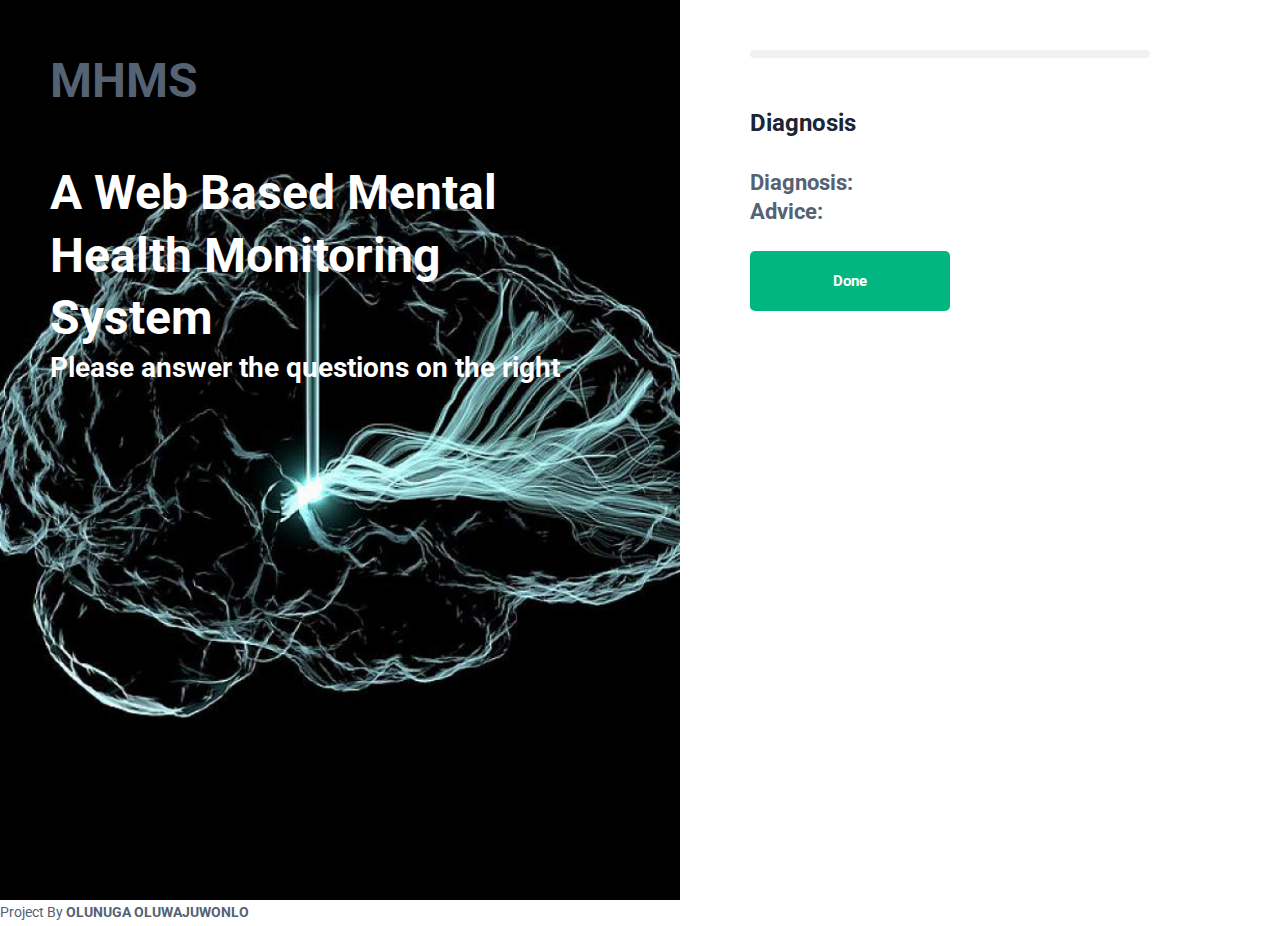
==== commit 0f6daccc: "Second commit" ====
--- a/result.html
+++ b/result.html
@@ -67,8 +67,8 @@
                 <form action="./" method="POST">
                  <div class="section-box"> 
                   <div class="form-group">
-                    <h5>You have been diagnosed with severe depression and severe anxiety.<br>
-                        Advice: please see a doctor immediately.</h5>
+                    <h5>Diagnosis: <span id="diagnosis"></span><br>
+                        Advice: <span id="advice"></span></h5>
                   </div>
                   <button class="btn step-btn">Done</button>
                 </div>
@@ -97,6 +97,11 @@
 
     <script src="js/custom.js"></script>
     <script src="js/calculate.js"></script>
+    <script>
+            // Retrieve
+    document.getElementById("diagnosis").innerHTML = sessionStorage.getItem("diagnosis");
+    document.getElementById("advice").innerHTML = sessionStorage.getItem("advice");
+    </script>
   </body>
 
 </html>
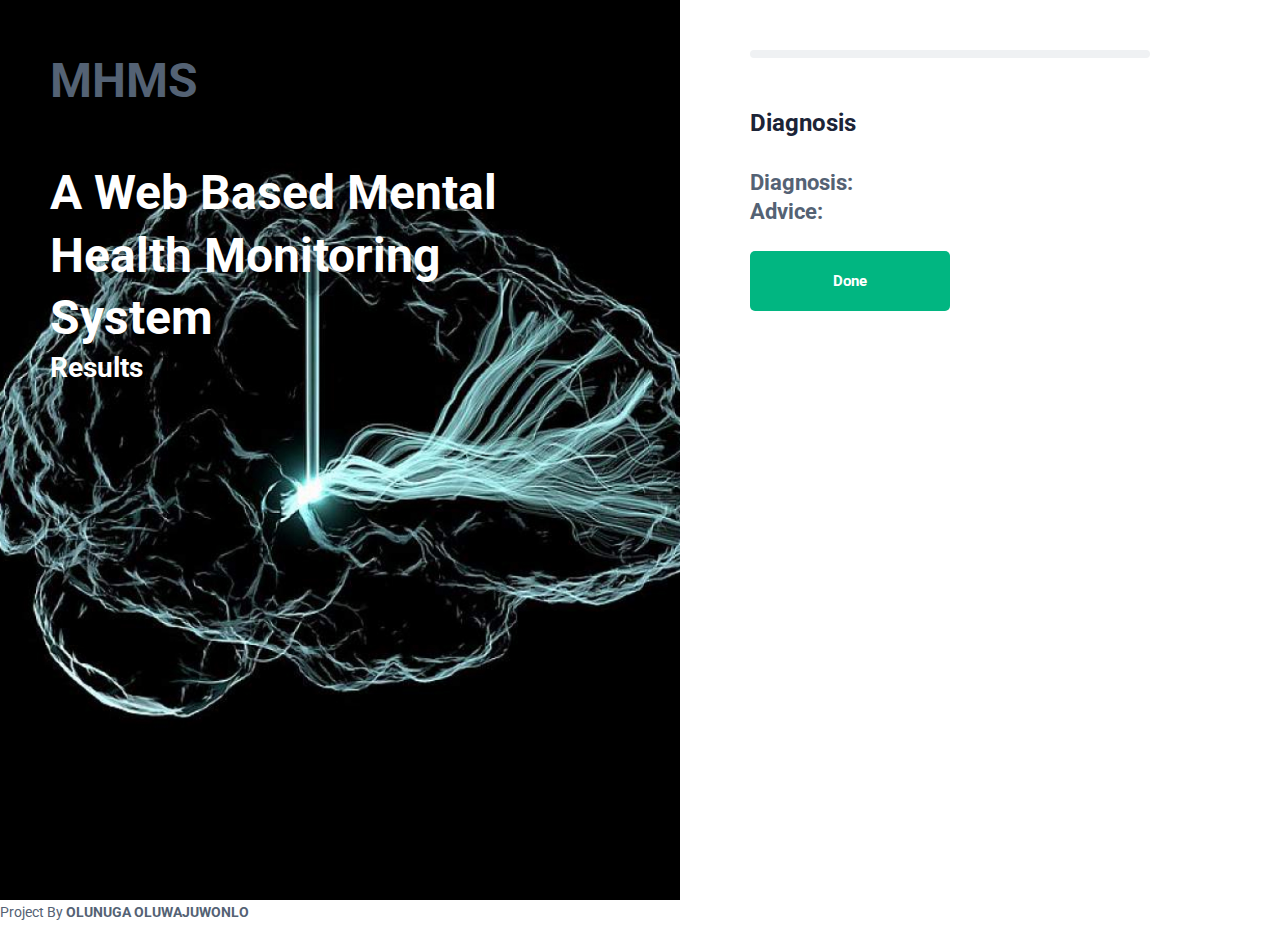
==== commit 1c99aabb: "update" ====
--- a/result.html
+++ b/result.html
@@ -48,7 +48,7 @@
         <!-- <img src=""  alt="Mental Health"> -->
         <!-- <h2 class="img-fluid">MHMS</h2> -->
         <h2 class="www">A Web Based Mental Health Monitoring System</h2>
-          <p><h4 style="color: #ffffff;">Please answer the questions on the right</h4></p>
+          <p><h4 style="color: #ffffff;">Results</h4></p>
       </div>
       <div class="ugf-content-block">
         <!-- <div class="content-block" style="margin-top:auto;">
@@ -64,7 +64,7 @@
               </div>
               <div class="active" style="margin-top: -50px!important;">
                 <h3>Diagnosis</h3>
-                <form action="./" method="POST">
+                <form action="./index.html" method="POST">
                  <div class="section-box"> 
                   <div class="form-group">
                     <h5>Diagnosis: <span id="diagnosis"></span><br>
